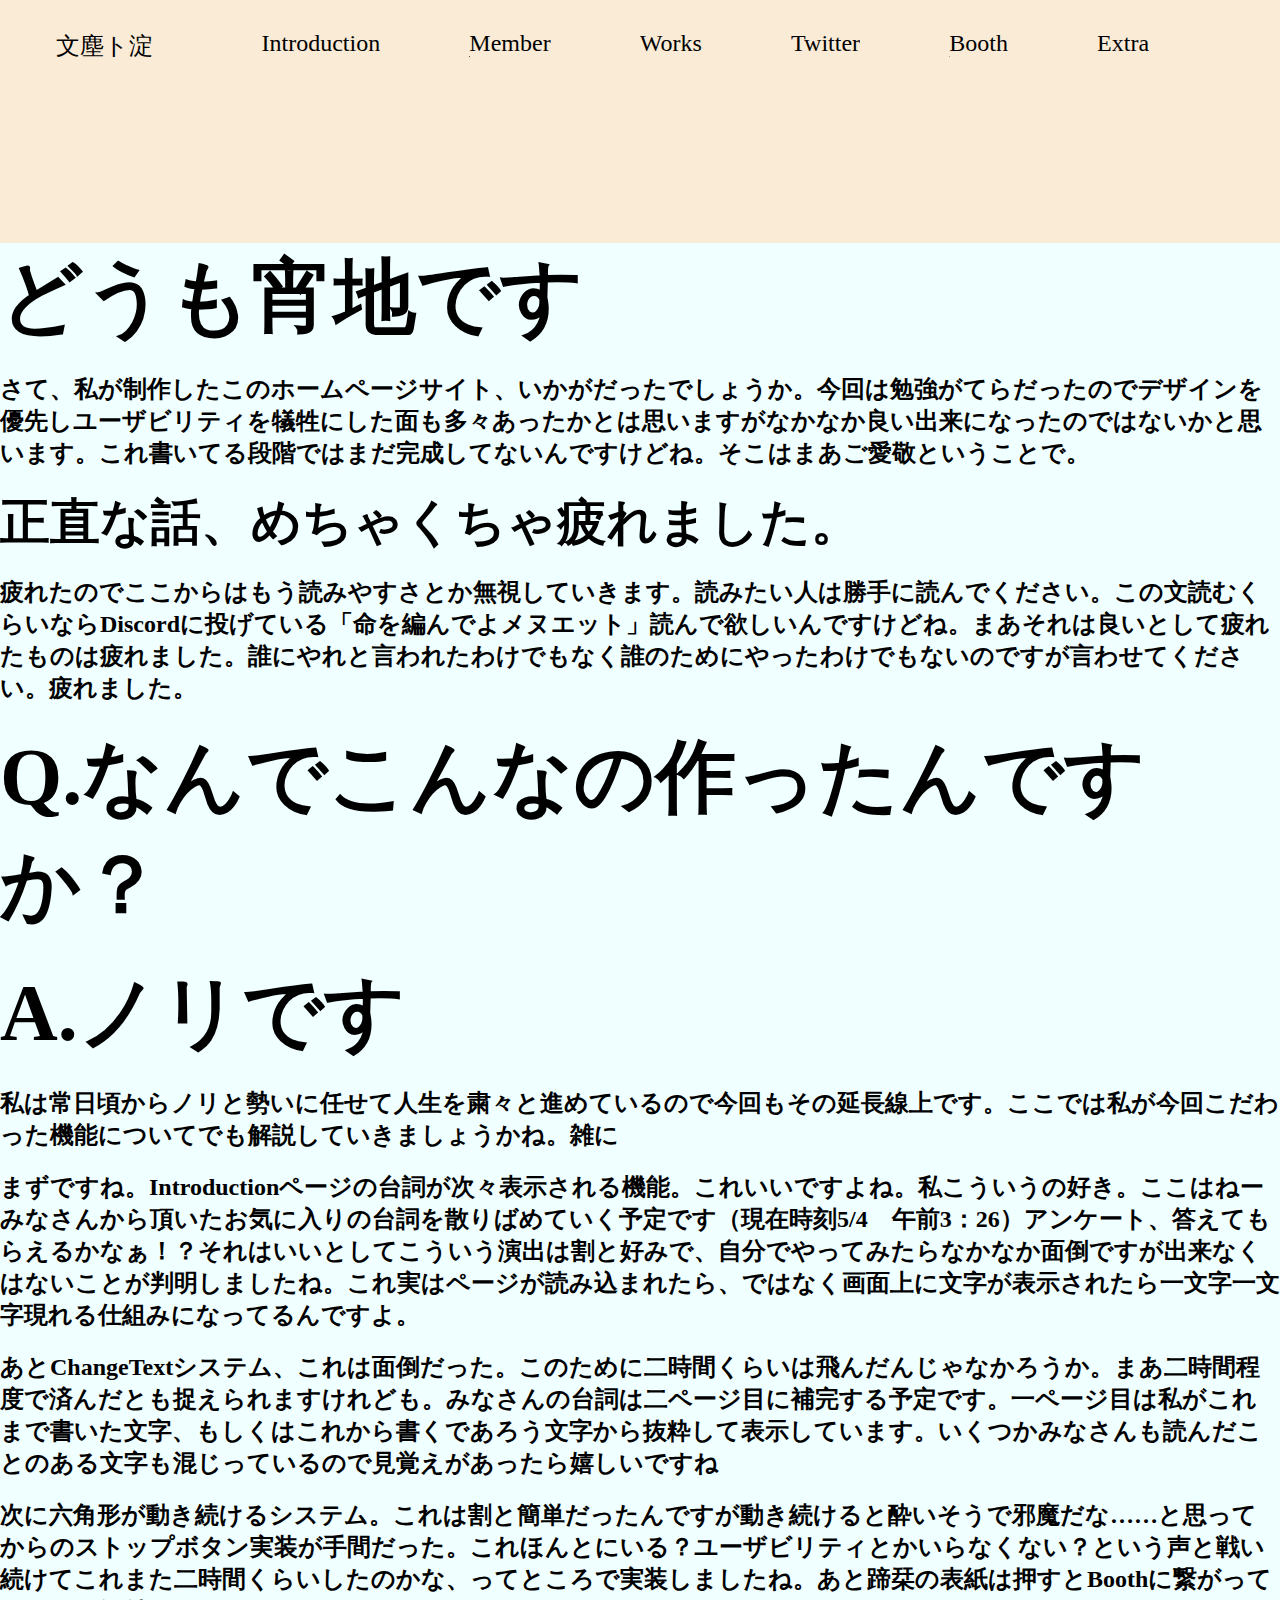
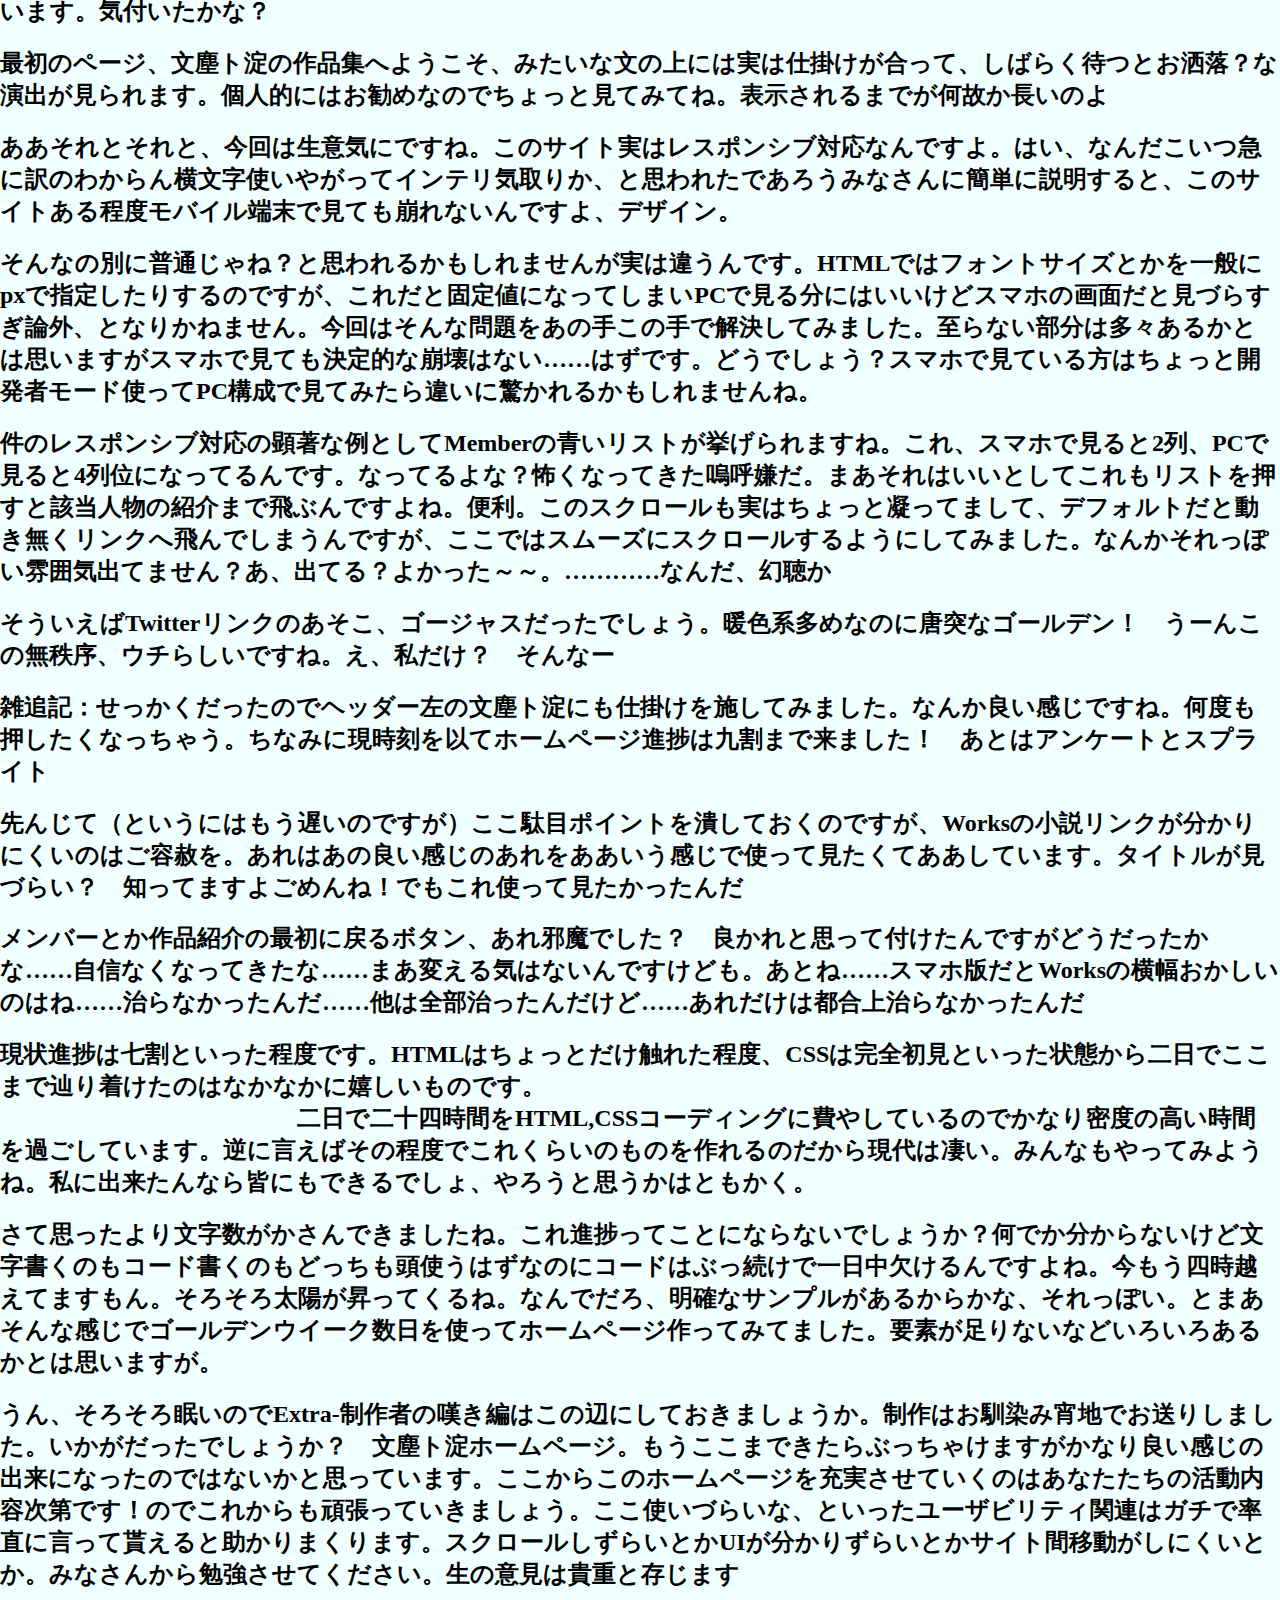
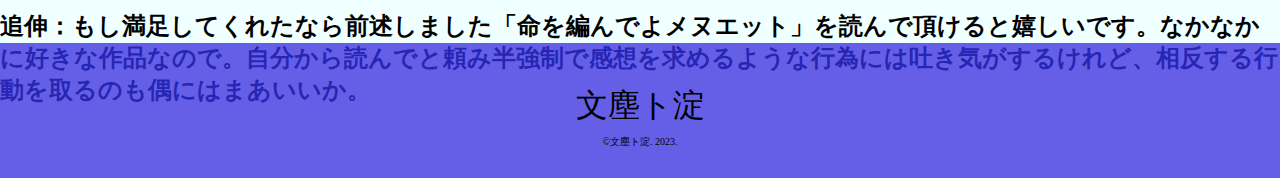
==== Extra.html @ 44d6a627 "test" ====
<!DOCTYPE html>
<html lang="en">

<head>
    <link rel="icon" href="dobu.png" type="image/png">
    <meta charset="UTF-8">
    <meta http-equiv="X-UA-Compatible" content="IE=edge">
    <meta name="viewport" content="width=device-width, initial-scale=1.0">
    <link rel="stylesheet" href="styles.css">

    <title>文塵ト淀</title>
    <header style="cursor: pointer;" id="header-text" onclick="bounceAnimation()">    
        <span>文</span>
        <span>塵</span>
        <span>ト</span>
        <span>淀</span>

        <div class="container">
            <ul>
                <li><a href="index.html">Introduction</a></li>
                <li><a href="member.html">Member</a></li>
                <li><a href="works.html">Works</a></li>
                <li><a href="Twitter.html">Twitter</a></li>
                <li><a target="_blank "href="https://yoichi-sousaku.booth.pm/">Booth</a></li>
                <li><a href="Extra.html">Extra</a></li>
            </ul>
        </div>
    </header>

</head>

<body style="height:3000px">
    
    
    <main style="height:3000px ;background-color: azure;">
<h2><span style="font-size: 82px;">どうも宵地です</span></h2>
<h2>さて、私が制作したこのホームページサイト、いかがだったでしょうか。今回は勉強がてらだったのでデザインを優先しユーザビリティを犠牲にした面も多々あったかとは思いますがなかなか良い出来になったのではないかと思います。これ書いてる段階ではまだ完成してないんですけどね。そこはまあご愛敬ということで。</h2>
<h2><span style="font-size: 50px;">正直な話、めちゃくちゃ疲れました。</span></h2>
<h2>疲れたのでここからはもう読みやすさとか無視していきます。読みたい人は勝手に読んでください。この文読むくらいならDiscordに投げている「命を編んでよメヌエット」読んで欲しいんですけどね。まあそれは良いとして疲れたものは疲れました。誰にやれと言われたわけでもなく誰のためにやったわけでもないのですが言わせてください。疲れました。</h2>
<h2><span style="font-size: 80px;">Q.なんでこんなの作ったんですか？</span></h2>
<h2><span style="font-size: 80px;">A.ノリです</span></h2>
<h2>私は常日頃からノリと勢いに任せて人生を粛々と進めているので今回もその延長線上です。ここでは私が今回こだわった機能についてでも解説していきましょうかね。雑に</h2>
<h2>まずですね。Introductionページの台詞が次々表示される機能。これいいですよね。私こういうの好き。ここはねーみなさんから頂いたお気に入りの台詞を散りばめていく予定です（現在時刻5/4　午前3：26）アンケート、答えてもらえるかなぁ！？それはいいとしてこういう演出は割と好みで、自分でやってみたらなかなか面倒ですが出来なくはないことが判明しましたね。これ実はページが読み込まれたら、ではなく画面上に文字が表示されたら一文字一文字現れる仕組みになってるんですよ。</h2>
<h2>あとChangeTextシステム、これは面倒だった。このために二時間くらいは飛んだんじゃなかろうか。まあ二時間程度で済んだとも捉えられますけれども。みなさんの台詞は二ページ目に補完する予定です。一ページ目は私がこれまで書いた文字、もしくはこれから書くであろう文字から抜粋して表示しています。いくつかみなさんも読んだことのある文字も混じっているので見覚えがあったら嬉しいですね</h2>
<h2>次に六角形が動き続けるシステム。これは割と簡単だったんですが動き続けると酔いそうで邪魔だな……と思ってからのストップボタン実装が手間だった。これほんとにいる？ユーザビリティとかいらなくない？という声と戦い続けてこれまた二時間くらいしたのかな、ってところで実装しましたね。あと蹄栞の表紙は押すとBoothに繋がっています。気付いたかな？</h2>
<h2>最初のページ、文塵ト淀の作品集へようこそ、みたいな文の上には実は仕掛けが合って、しばらく待つとお洒落？な演出が見られます。個人的にはお勧めなのでちょっと見てみてね。表示されるまでが何故か長いのよ</h2>
<h2>ああそれとそれと、今回は生意気にですね。このサイト実はレスポンシブ対応なんですよ。はい、なんだこいつ急に訳のわからん横文字使いやがってインテリ気取りか、と思われたであろうみなさんに簡単に説明すると、このサイトある程度モバイル端末で見ても崩れないんですよ、デザイン。</h2>
<h2>そんなの別に普通じゃね？と思われるかもしれませんが実は違うんです。HTMLではフォントサイズとかを一般にpxで指定したりするのですが、これだと固定値になってしまいPCで見る分にはいいけどスマホの画面だと見づらすぎ論外、となりかねません。今回はそんな問題をあの手この手で解決してみました。至らない部分は多々あるかとは思いますがスマホで見ても決定的な崩壊はない……はずです。どうでしょう？スマホで見ている方はちょっと開発者モード使ってPC構成で見てみたら違いに驚かれるかもしれませんね。</h2>
<h2>件のレスポンシブ対応の顕著な例としてMemberの青いリストが挙げられますね。これ、スマホで見ると2列、PCで見ると4列位になってるんです。なってるよな？怖くなってきた嗚呼嫌だ。まあそれはいいとしてこれもリストを押すと該当人物の紹介まで飛ぶんですよね。便利。このスクロールも実はちょっと凝ってまして、デフォルトだと動き無くリンクへ飛んでしまうんですが、ここではスムーズにスクロールするようにしてみました。なんかそれっぽい雰囲気出てません？あ、出てる？よかった～～。…………なんだ、幻聴か</h2>
<h2>そういえばTwitterリンクのあそこ、ゴージャスだったでしょう。暖色系多めなのに唐突なゴールデン！　うーんこの無秩序、ウチらしいですね。え、私だけ？　そんなー</h2>
<h2>雑追記：せっかくだったのでヘッダー左の文塵ト淀にも仕掛けを施してみました。なんか良い感じですね。何度も押したくなっちゃう。ちなみに現時刻を以てホームページ進捗は九割まで来ました！　あとはアンケートとスプライト</h2>
<h2>先んじて（というにはもう遅いのですが）ここ駄目ポイントを潰しておくのですが、Worksの小説リンクが分かりにくいのはご容赦を。あれはあの良い感じのあれをああいう感じで使って見たくてああしています。タイトルが見づらい？　知ってますよごめんね！でもこれ使って見たかったんだ</h2>
<h2>メンバーとか作品紹介の最初に戻るボタン、あれ邪魔でした？　良かれと思って付けたんですがどうだったかな……自信なくなってきたな……まあ変える気はないんですけども。あとね……スマホ版だとWorksの横幅おかしいのはね……治らなかったんだ……他は全部治ったんだけど……あれだけは都合上治らなかったんだ</h2>
<h2>現状進捗は七割といった程度です。HTMLはちょっとだけ触れた程度、CSSは完全初見といった状態から二日でここまで辿り着けたのはなかなかに嬉しいものです。<span style="color:transparent ;">おい、今進捗七割で終わった雰囲気出してたのかよコイツと思ったやついたよな？許さん。</span>二日で二十四時間をHTML,CSSコーディングに費やしているのでかなり密度の高い時間を過ごしています。逆に言えばその程度でこれくらいのものを作れるのだから現代は凄い。みんなもやってみようね。私に出来たんなら皆にもできるでしょ、やろうと思うかはともかく。</h2>
<h2>さて思ったより文字数がかさんできましたね。これ進捗ってことにならないでしょうか？何でか分からないけど文字書くのもコード書くのもどっちも頭使うはずなのにコードはぶっ続けで一日中欠けるんですよね。今もう四時越えてますもん。そろそろ太陽が昇ってくるね。なんでだろ、明確なサンプルがあるからかな、それっぽい。とまあそんな感じでゴールデンウイーク数日を使ってホームページ作ってみてました。要素が足りないなどいろいろあるかとは思いますが。</h2>
<h2>うん、そろそろ眠いのでExtra-制作者の嘆き編はこの辺にしておきましょうか。制作はお馴染み宵地でお送りしました。いかがだったでしょうか？　文塵ト淀ホームページ。もうここまできたらぶっちゃけますがかなり良い感じの出来になったのではないかと思っています。ここからこのホームページを充実させていくのはあなたたちの活動内容次第です！のでこれからも頑張っていきましょう。ここ使いづらいな、といったユーザビリティ関連はガチで率直に言って貰えると助かりまくります。スクロールしずらいとかUIが分かりずらいとかサイト間移動がしにくいとか。みなさんから勉強させてください。生の意見は貴重と存じます</h2>
<h2>追伸：もし満足してくれたなら前述しました「命を編んでよメヌエット」を読んで頂けると嬉しいです。なかなかに好きな作品なので。自分から読んでと頼み半強制で感想を求めるような行為には吐き気がするけれど、相反する行動を取るのも偶にはまあいいか。</h2>
</main>


    <script src="scripts.js"></script>
    
    <footer>
        <div class="footer-logo"><a href="#">文塵ト淀</a></div>
        <p style="font-size: 10px;top:3vw; position: relative;">©文塵ト淀. 2023.</p>
    </footer>

    
</body>

</html>
---- styles.css ----
footer{
  height: 15vh;
  background-color: rgba(52, 49, 238, 0.753);
  text-align: center;
align-items: center;
position: relative;

}

html{
  scroll-behavior: smooth;
}

.dress{
font-size: 2vw;
position: absolute;
top: 3vh;
left: 20%;
}

header {
  font-family: "さわらび明朝", "Noto Serif Japanese", serif;
  font-size: 1.5rem;
  padding: 30px;
  margin-left: 2vw;
  display: flex;
}

header ul {
  list-style-type: none;
  justify-content: center;
  align-items: center;
  margin: 0 5px;
  text-align: center;
}
.twitter{
  height:200px;
  position: relative;
  background-color: rgb(236, 225, 210);
}

header li {
  display: inline-block;
  padding: 0 2vw;
  margin-right: 2.5vw;
  /* 余白を調整 */
}

.container a {
  display: inline-block;
  position: relative;
  overflow: hidden;
  color: #000000;
  text-decoration: none;
}

.container a:after {
  position: absolute;
  bottom: 0;
  left: 0;
  width: 100%;
  height: 1px;
  background-color: #000000;
  transform: translate(-100%, 0);
  transition: transform cubic-bezier(0.215, 0.61, 0.355, 1) 0.4s;
  content: "";
}

.container a:hover:after {
  transform: translate(0, 0);
}

.container {
  display: flex;
  justify-content: center;
  align-items: center;
  text-align: center;
  flex: 1;
}

.header {
  margin-top: 190px;
  margin-left: 10%;
  font-size: 5vw;
  font-family: 'Times New Roman', Times, serif;
}

a {
  text-decoration: none;
  color: #000;
}

.intro {
  z-index: 2;
  position: relative;
  padding-top: 30px;
  padding-left: 5vw;

  font-family: 'Times New Roman', Times, serif;
  background-color: rgba(236, 214, 158, 0.7);
}

.intro h1 {
  font-size: 1.5rem;
  font-family: 'Times New Roman', Times, serif;
  opacity: 0;
  padding-left: 10vw;
}

.intro img {
  margin: 40px;
}

.gre {
  color: green;
}

.top h2 {
  margin-left: 50px;
  position: relative;
  font-size: calc(2vw + 20px);
  font-family: 'Times New Roman', Times, serif;
  z-index: 2;
}

.top {
  margin-top: 150px;
}

body {
  height: 5000px;
  background-color: antiquewhite;
  margin: 0;
  width: 100%;
  padding: 0;
  overflow-x: hidden;
  width: 100%;
  flex-direction: column;
  
}
.novel {
  position: relative;
  width: 100%;
  height: 900px;
  overflow: hidden;
  background-color: rgba(250, 187, 104, 0.404);
  padding: 0, 20px;
  z-index: 1;
}

.novel p {
  position: absolute;
  writing-mode: vertical-rl;
  font-size: 18px;
  font-family: "さわらび明朝", "Noto Serif Japanese", serif;
}

.novel p span {
  opacity: 0;
  /* 最初は透明にする */
  transition: opacity 0.3s linear;
}

.under {
  height: 50vw;
  min-height: 500px;
  background-color: bisque;
  position: relative;
  font-size: 50px;
  font-family: 'Times New Roman', Times, serif;
  z-index: 2;
  width: 100%;
  text-align: center;
}

.btn {
  display: inline-block;
  background: transparent;
  text-transform: uppercase;
  font-weight: 500;
  font-style: normal;
  font-size: 0.625rem;
  letter-spacing: 0.3em;
  color: rgba(223, 190, 106, 0.7);
  border-radius: 0;
  padding: 18px 80px 20px;
  transition: all 0.7s ease-out;
  background: linear-gradient(270deg, rgba(223, 190, 106, 0.8), rgba(146, 111, 52, 0.8), rgba(34, 34, 34, 0), rgba(34, 34, 34, 0));
  background-position: 1% 50%;
  background-size: 300% 300%;
  background-color: #000000fb;
  font-size: 15px;
  text-decoration: none;
  margin: 0.625rem;
  border: none;
  border: 1px solid rgba(223, 190, 106, 0.3);
  cursor: pointer;
  list-style-type: none;
  justify-content: center;
  align-items: center;
  margin: 0;
  text-align: center;
}

.btn:hover {
  color: #fff;
  border: 1px solid rgba(223, 190, 106, 0);
  color: white;
  background-position: 99% 50%;
}

img {
  transition: transform 0.2s ease-in-out;
}

img:hover {
  transform: scale(1.1);
}

.circle {
  position: absolute;
  width: 100px;
  height: 100px;
  border-radius: 50%;
  opacity: 0.5;
  z-index: -1;
}

.square {
  position: absolute;
  width: 100px;
  height: 100px;
  opacity: 0.5;
  z-index: 5;
  border: 5px solid #5a47c7;
  display: flex;
  justify-content: center;
  align-items: center;
  cursor: pointer;
}

.square>* {
  pointer-events: auto;
  /* 子要素のポインターイベントを有効にする */
}

@keyframes rotate {

  0%,
  71.43% {
    /* 5秒で1回転し、その後2秒間待機（5秒/7秒 = 71.43%） */
    transform: rotate(0deg);
  }

  100% {
    transform: rotate(360deg);
  }
}

@keyframes -rotate {

  0%,
  71.43% {
    /* 5秒で1回転し、その後2秒間待機（5秒/7秒 = 71.43%） */
    transform: rotate(0deg);
  }

  100% {
    transform: rotate(-360deg);
  }
}

@keyframes fade-in {
  0% {
    opacity: 0;
    transform: translateX(100px);
    /* 開始時はマイナス指定 */
  }

  100% {
    opacity: 1;
    transform: translateX(0);
    /* 終了時の位置をデフォルトに */
  }
}

.title {
  display: flex;
  overflow: hidden;
  color: black;
  font-family: 'Times New Roman', Times, serif;
}

.title span {
  display: block;
  
  border-bottom: 1px solid;
  transform: translate(0, 105%);
  transition: transform cubic-bezier(0.215, 0.61, 0.355, 1) 1s;
}

.title.-visible span {
  transform: translate(0, 0);
}

.title span:nth-child(2) {
  transition-delay: 0.06s;
}

.title span:nth-child(3) {
  transition-delay: 0.12s;
}

.title span:nth-child(4) {
  transition-delay: 0.18s;
}

.title span:nth-child(5) {
  transition-delay: 0.24s;
}

.title span:nth-child(6) {
  transition-delay: 0.30s;
}

.title span:nth-child(7) {
  transition-delay: 0.36s;
}

.title span:nth-child(8) {
  transition-delay: 0.42s;
}

.title span:nth-child(9) {
  transition-delay: 0.48s;
}

.title span:nth-child(10) {
  transition-delay: 0.54s;
}

.title span:nth-child(11) {
  transition-delay: 0.6s;
}

.title span:nth-child(12) {
  transition-delay: 0.66s;
}

.title span:nth-child(13) {
  transition-delay: 0.72s;
}

.title span:nth-child(14) {
  transition-delay: 0.78s;
}

.title span:nth-child(15) {
  transition-delay: 0.84s;
}

.title span:nth-child(16) {
  transition-delay: 0.90s;
}

.title span:nth-child(17) {
  transition-delay: 0.96s;
}

.title span:nth-child(18) {
  transition-delay: 1.02s;
}

.title span:nth-child(19) {
  transition-delay: 1.08s;
}

.title span:nth-child(20) {
  transition-delay: 1.14s;
}

main {
  flex-wrap: wrap;
  padding-top: 0px;
  margin-top: 150px;
  height: 8800px;
}



.list{
  display: flex;
  justify-content: center;
  flex-wrap: wrap;
  width: 100%;
  background-color: #e5f1f0;
  height: 600px;
  padding-top:200px;
  position: relative;
  
}

main p {
  font-size: 84px;
  font-family: Impact, 'Arial Narrow Bold', sans-serif;
  top: 0;
  position: absolute;
}

main ul {
  column-gap: 16px;
  column-count: 4;
  margin: 0 8px;
  list-style-type: none;
  margin-bottom :100px;
}

main ul li {
  font-weight: bold;
  font-family: Times, serif;
  height: 70px;
  break-inside: avoid;
  margin-bottom: 14px;
  line-height: 70px;
  padding: 1px;
  background-color: royalblue;
  color: #fff;
  font-size: 3.5vh;
  text-align: center;
  text-decoration: none;
  border-bottom: 5px;
  transition: transform 0.5s ease-in-out, background-color 0.5s ease-in-out, text-decoration 0.5s ease-in-out;
}



main ul li:hover {
  transform: scale(1.1);
  background-color: #644ad6;
  text-decoration: underline;
}

main ol {
  column-gap: 1px;
  column-count: 4;
  margin: 0 8px;
  list-style-type: none;
  margin-bottom :5px;
}

main ol li {
  display: inline-block;
  background: transparent;
  text-transform: uppercase;
  font-weight: bold;
  font-style: normal;
  margin: 12px;
  letter-spacing: 0.3em;
  color: rgba(223, 190, 106, 0.7);
  height: 70px;
  line-height: 70px;
  border-radius: 0;
  transition: all 0.7s ease-out;
  background: linear-gradient(270deg, rgba(223, 190, 106, 0.8), rgba(146, 111, 52, 0.8), rgba(34, 34, 34, 0), rgba(34, 34, 34, 0));
  background-position: 1% 50%;
  background-size: 300% 300%;
  background-color: #000000fb;
  font-size: 3.5vh;
  text-decoration: none;
  width: 250px;
  border: none;
  border: 1px solid rgba(223, 190, 106, 0.3);
  cursor: pointer;
  list-style-type: none;
  justify-content: center;
  align-items: center;
  text-align: center;
}



main ol li:hover {
  color: #fff;
  border: 1px solid rgba(223, 190, 106, 0);
  color: white;
  background-position: 99% 50%;
}

.member{
  display: flex;
  justify-content: center;
  flex-wrap: wrap;
  width: 100%;
  background-color: #aa97cf6b;
  height: 600px;
  position: relative;
  scroll-behavior: smooth;
  background-size: 800% 800%; 
  animation: colorShift 5s ease infinite;
 
}
.member h1{
  font-family: 'Times New Roman', Times, serif;
  position: absolute;
  top: 0;
  left: 50%;
  font-size: 60px;
  transform: translate(-50%, 0);

}

.icon{
  width:20vh; 
  height: auto;
  position: absolute;
  top: 20%;
  left:5%;
}
.works{
  width:20vh; 
  height: auto;
  position: absolute;
  top: 20%;
  left:80%;
}
/* 画面幅が小さいときのスタイル */
@media (max-width: 768px) {
  main ul {
    column-count: 2;
  }
  main ol {
    column-count: 2;
  }
  .list{
    height: 1000px;
    flex: left;
    width: 100%;
    background-color: #e5f1f0;
    padding-top:200px;
  }
  .intro h1{
    font-size: 15px;
    padding-left: 1px;
  }
  main ul li{
    width: 200px;
    padding: 8px;
  }
  main{
    margin-top: 100px;
  }
  main .icon{
    width:20vw; 
    height: auto;
    position: absolute;
    top: 5%;
    left:5%;
  }
  main .works{
    width:20vw; 
    height: auto;
    position: absolute;
    top: 60%;
    left:75%;
  }
  .member h2{
    font-size: 3vw;
  position: absolute;
  font-family: 'Times New Roman', Times, serif;
  padding-top: 30px;
  padding-right: 20px;
  }
  .member h1{
    font-family: 'Times New Roman', Times, serif;
    position: absolute;
    top: 0;
    left: 50%;
    font-size: 40px;
    transform: translate(-50%, 0);
  
  }
  .p-card{
    height: 50vh;
    width: 35vw;
    padding-top: 10px;
    background: #94d8bc;
    border-radius: 20px;
    margin: 5px;
    overflow: hidden;
    text-align: center;
  }
  .paragraph p{
    font-size: 10px;
    line-height: 20px;
    margin-bottom: 0px;
  }
  
  .dress{
    font-size: 4vw;
    position: absolute;
    top: 3vh;
    left: 20%;
    }

    .under {
      height: 100vw;
      min-height: 500px;
      background-color: bisque;
      position: relative;
      font-size: 50px;
      font-family: 'Times New Roman', Times, serif;
      z-index: 2;
      width: 100%;
      text-align: center;
    }
}

/* 画面幅が中くらいのときのスタイル */
@media (min-width: 769px) and (max-width: 1024px) {
  main ul {
    column-count: 3;
  }
  main ol {
    column-count: 3;
  }
  .list{
    height: 800px;
  }
  .member h2{
    font-size: 30px;
  position: absolute;

  font-family: 'Times New Roman', Times, serif;
  padding-top: 15px;
  }
  .member h1{
    font-family: 'Times New Roman', Times, serif;
    position: absolute;
    top: 0;
    left: 50%;
    font-size: 60px;
    transform: translate(-50%, 0);
  
  }
  .p-card{
    height: 50vh;
    width: 25vw;
    padding-top: 10px;
    background: #94d8bc;
    border-radius: 20px;
    margin: 20px;
    overflow: hidden;
    text-align: center;
  }
  .paragraph p{
    font-size: 16px;
    line-height: 20px;
    margin-bottom: 0px;
  }
}

/* 画面幅が大きいときのスタイル */
@media (min-width: 1025px) {
  main ul {
    column-count: 4;
  }
  main ol {
    column-count: 4;
  }
  .member h2{
    font-size: 30px;
  position: absolute;
  font-family: 'Times New Roman', Times, serif;
  padding-top: 15px;
  }
  .member h1{
    font-family: 'Times New Roman', Times, serif;
    position: absolute;
    top: 0;
    left: 50%;
    font-size: 60px;
    transform: translate(-50%, 0);
  
  }
  .p-card{
    height: 50vh;
    width: 25vw;
    padding-top: 10px;
    background: #94d8bc;
    border-radius: 20px;
    margin: 20px;
    overflow: hidden;
    text-align: center;
  }
  .paragraph p{
    font-size: 16px;
    line-height: 20px;
    margin-bottom: 0px;
  }
}

.mem-introduce{
  width: 55%;
  height: 80%;
  position: absolute;
  top: 20%;
  
}


.arrow-link {
  height: 10px;
  display: inline-block;
  text-decoration: none;
  color: #000;
  position: relative;
  padding-left: 0px;
  padding: 20px;
  border: #000 solid 2px; 
  top: 90%;
    transition: transform 0.5s;
}

.arrow-link::before {
  content: '';
  position: absolute;
 
  left: 0;
  width: 20px;
  height: 20px;
  border-top: 2px solid #000;
  border-right: 2px solid #000;
  transform: translateX(40%) rotate(-45deg);

}
.arrow-link:hover{
  transform:translateY(-10%);
}

@keyframes back-anime { 
  0%{background-position:0% 50%}
  50%{background-position:100% 50%}
  100%{background-position:0% 50%}
}

@keyframes colorShift {
  0% {
    filter: hue-rotate(0deg);
  }
  50% {
    filter: hue-rotate(5deg);
  }
  100% {
    filter: hue-rotate(0deg);
  }
}


.card_css {
  position: absolute;
  height: 300px;
  width: 600px;
  top: 60px;
  left: calc(50% - 300px);
  display: flex;
}

.card {
  display: flex;
  height: 280px;
  width: 200px;
  background-color: #5279c2;
  border-radius: 10px;
  box-shadow: -1rem 0 3rem #000;
/*   margin-left: -50px; */
  transition: 0.4s ease-out;
  position: relative;
  left: 0px;
}

.card:not(:first-child) {
    margin-left: -50px;
}

.card:hover {
  transform: translateY(-20px);
  transition: 0.4s ease-out;
}

.card:hover ~ .card {
  position: relative;
  left: 50px;
  transition: 0.4s ease-out;
}

.novel_title {
  color: white;
  font-weight: 300;
  position: absolute;
  left: 20%;
  top: 1px;

  
}

.bar {
  position: absolute;
  top: 100px;
  left: 20px;
  height: 5px;
  width: 150px;
}

.emptybar {
  background-color: #2e3033;
  width: 100%;
  height: 100%;
}

.filledbar {
  position: absolute;
  top: 0px;
  z-index: 3;
  width: 0px;
  height: 100%;
  background: rgb(0,154,217);
  background: linear-gradient(90deg, rgba(0,154,217,1) 0%, rgba(217,147,0,1) 65%, rgba(255,186,0,1) 100%);
  transition: 0.6s ease-out;
}

.card:hover .filledbar {
  width: 120px;
  transition: 0.4s ease-out;
}

.circle {
  position: absolute;
  top: 150px;
  left: calc(50% - 60px);
}

.stroke {
  stroke: white;
  stroke-dasharray: 360;
  stroke-dashoffset: 360;
  transition: 0.6s ease-out;
}

svg {
  fill: #c59b73;
  stroke-width: 2px;
}

.card:hover .stroke {
  stroke-dashoffset: 100;
  transition: 0.6s ease-out;
}

* {
  box-sizing: border-box;
}

.slider2 {
  width: 100%;
  text-align: center;
  overflow: hidden;
  margin: 30px 0;
}

.slides2 {
  display: flex;
  
  overflow-x: auto;
  scroll-snap-type: x mandatory;
  
  
  
  scroll-behavior: smooth;
  -webkit-overflow-scrolling: touch;
  
  /*
  scroll-snap-points-x: repeat(300px);
  scroll-snap-type: mandatory;
  */
}
.slides2::-webkit-scrollbar {
  width: 10px;
  height: 10px;
}
.slides2::-webkit-scrollbar-thumb {
  background: black;
  border-radius: 10px;
}
.slides2::-webkit-scrollbar-track {
  background: transparent;
}
.slides2 > div {
  scroll-snap-align: start;
  flex-shrink: 0;
  width: 100%;
  height: 300px;
  margin-right: 50px;
  border-radius: 10px;
  background: #eee;
  transform-origin: center center;
  transform: scale(1);
  transition: transform 0.5s;
  position: relative;
  
  display: flex;
  justify-content: center;
  align-items: center;
  font-size: 100px;
}
.slides2 > div:target {
   transform: scale(0.8); 
}
.author-info2 {
  background: rgba(0, 0, 0, 0.75);
  color: white;
  padding: 0.75rem;
  text-align: center;
  position: absolute;
  bottom: 0;
  left: 0;
  width: 100%;
  margin: 0;
}
.author-info2 a {
  color: white;
}
img2 {
  object-fit: cover;
  position: absolute;
  top: 0;
  left: 0;
  width: 100%;
  height: 100%;
}

.slider2 > a {
  display:none;
  width: 1.5rem;
  height: 1.5rem;
  background: white;
  text-decoration: none;
  align-items: center;
  justify-content: center;
  border-radius: 50%;
  margin: 0 0 0.5rem 0;
  position: relative;
}
.slider2 > a:active {
  top: 1px;
}
.slider2 > a:focus {
  background: #000;
}

.under h2{
  font-size:  8vw;
  margin: 30px auto;
  padding: 30%;
  padding-top: 5%;
  display: contents;
}
.txt-hide{
  display: none;
}

button.more {
  width: 100px;
  margin: 20px auto;
  display: block;
  background-color: #666;
  color: #fff;
  padding:10px 15px;
  border: none;
  outline: 0;
  transition: .5s;
  -erbkit-transition: .5s;
  cursor: pointer;
  transition: all 0.3s ease-in-out;
}

button.more:hover {
  background-color: #444;
  scale: 1.1;
  border-radius: 20px;
}

button.more::after {
  content: "もっと見る";
  transition: .2s;
  -erbkit-transition: .2s;
}

button.more.on-click::after{
  content: "閉じる";
}

.box{
  display: flex;
  justify-content:center ;
  min-height: 400px;
  align-items: center; 
  display: flex;
  margin-top: 5%;
}


.p-card h5{
  font-size: 2.5vh;
  font-weight: 600;
  color: #000;
  margin-top: 5%;
  text-transform: uppercase;
  margin-bottom: 30px;
}

.footer-container {
  flex: 1;
}

.footer-logo{
  font-size:32px;
margin: 0px;
position: relative;
top: 30%;

font-family: "さわらび明朝", "Noto Serif Japanese", serif;
}

/* footer-listのfloatを指定してください */
.footer-list{
  float:right;
  margin-right: 20px;
}

/* footer-listの中のli要素のpadding-bottomを指定してください */
.footer-list li{
  padding-bottom:10px;
}

@keyframes bounce {
  0%,
  20%,
  50%,
  80%,
  100% {
    transform: translateY(0);
  }
  40% {
    transform: translateY(-30px);
  }
  60% {
    transform: translateY(-15px);
  }
}

pre {
  z-index: 1000;
  padding: 0;
  margin: 0;
}

.load {
  position: fixed;
  top: 0;
  left: 0;
  z-index: 1000;
  margin: 0 auto;
  min-height: 100%;
  width: 100%;
  background: rgb(255, 255, 255);
}

.term-wrapper {
  max-height: 100vh;
  overflow-y: auto;
}

.term {
  z-index: 1000;
  font-family: monospace;
  color: #000000;
  opacity: 0.8;
  font-size: 2em;
  overflow-x: hidden;
  padding-top: 10px;
  padding-left: 20px;
}

.term:after {
  content: "_";
  opacity: 1;
  animation: cursor 1s infinite;
}


@keyframes cursor {
  0% {
    opacity: 0;
  }
  40% {
    opacity: 0;
  }
  50% {
    opacity: 1;
  }
  90% {
    opacity: 1;
  }
  100% {
    opacity: 0;
  }
}
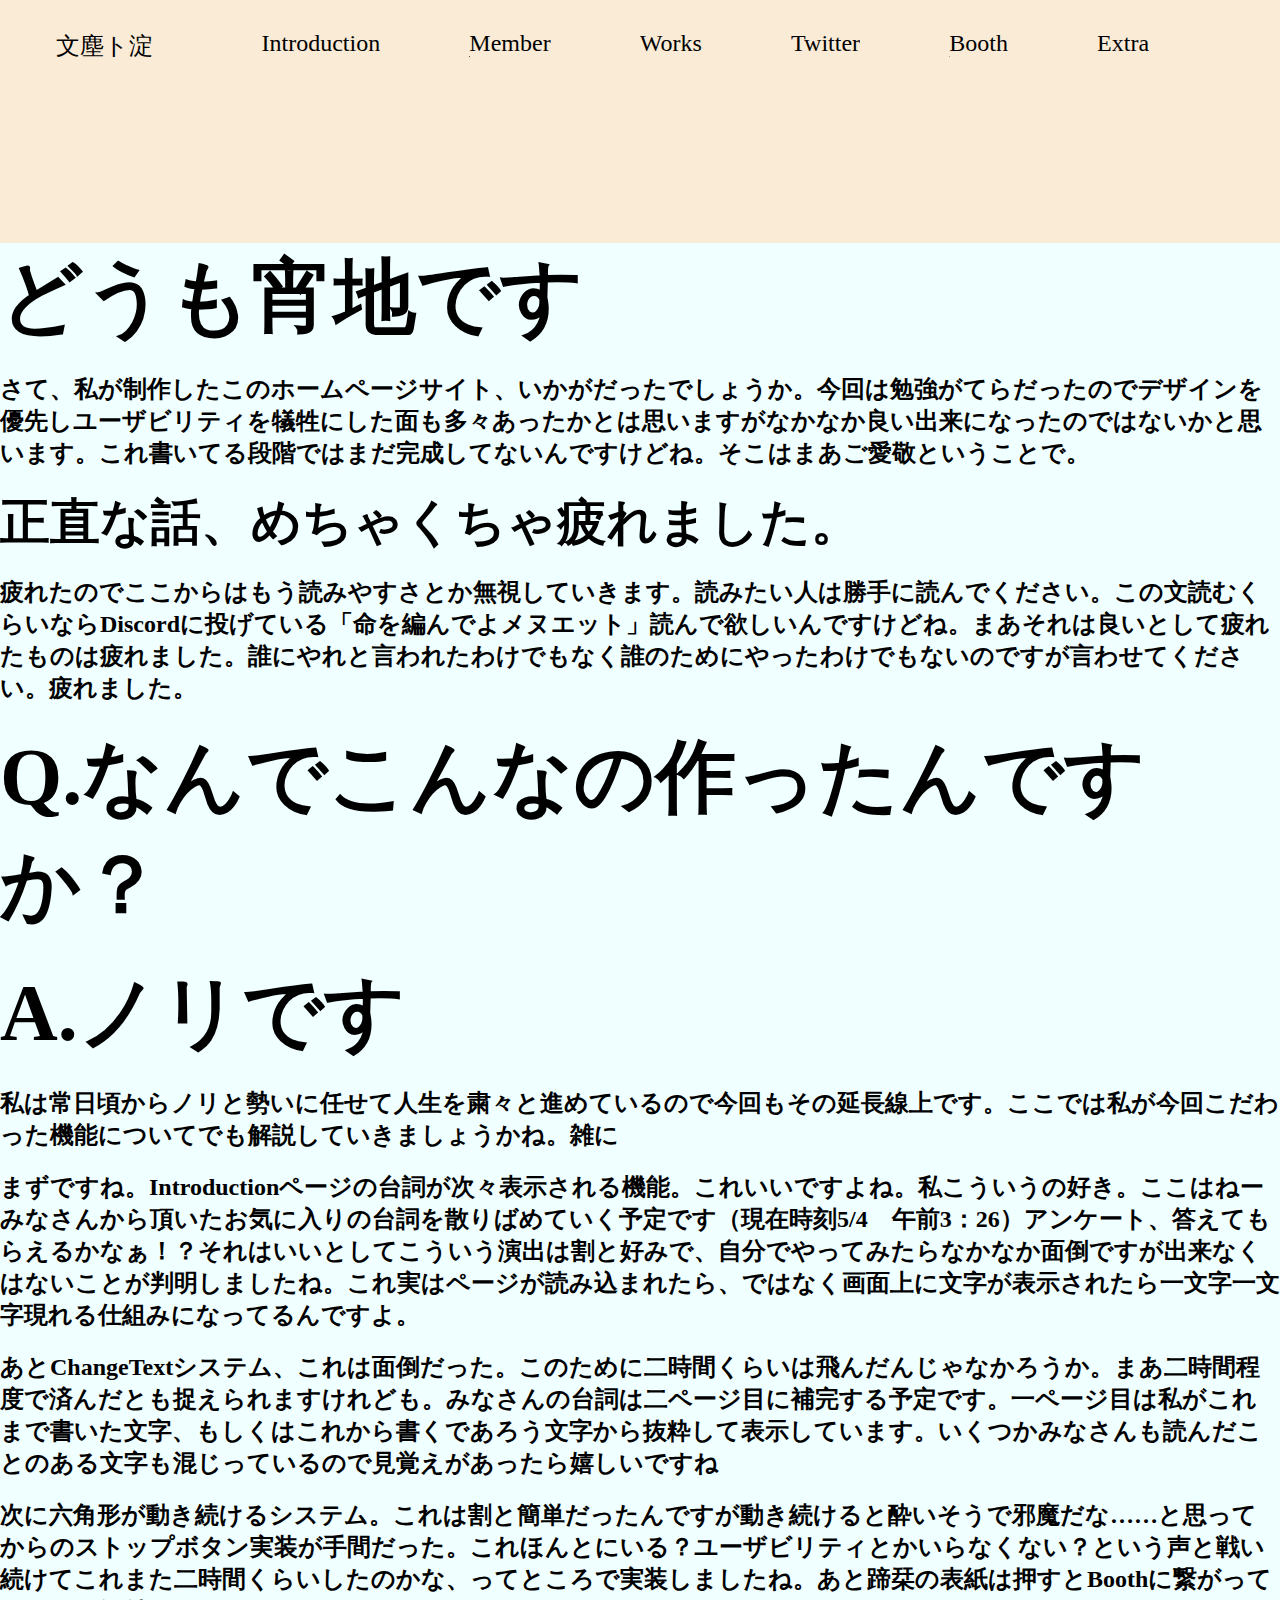
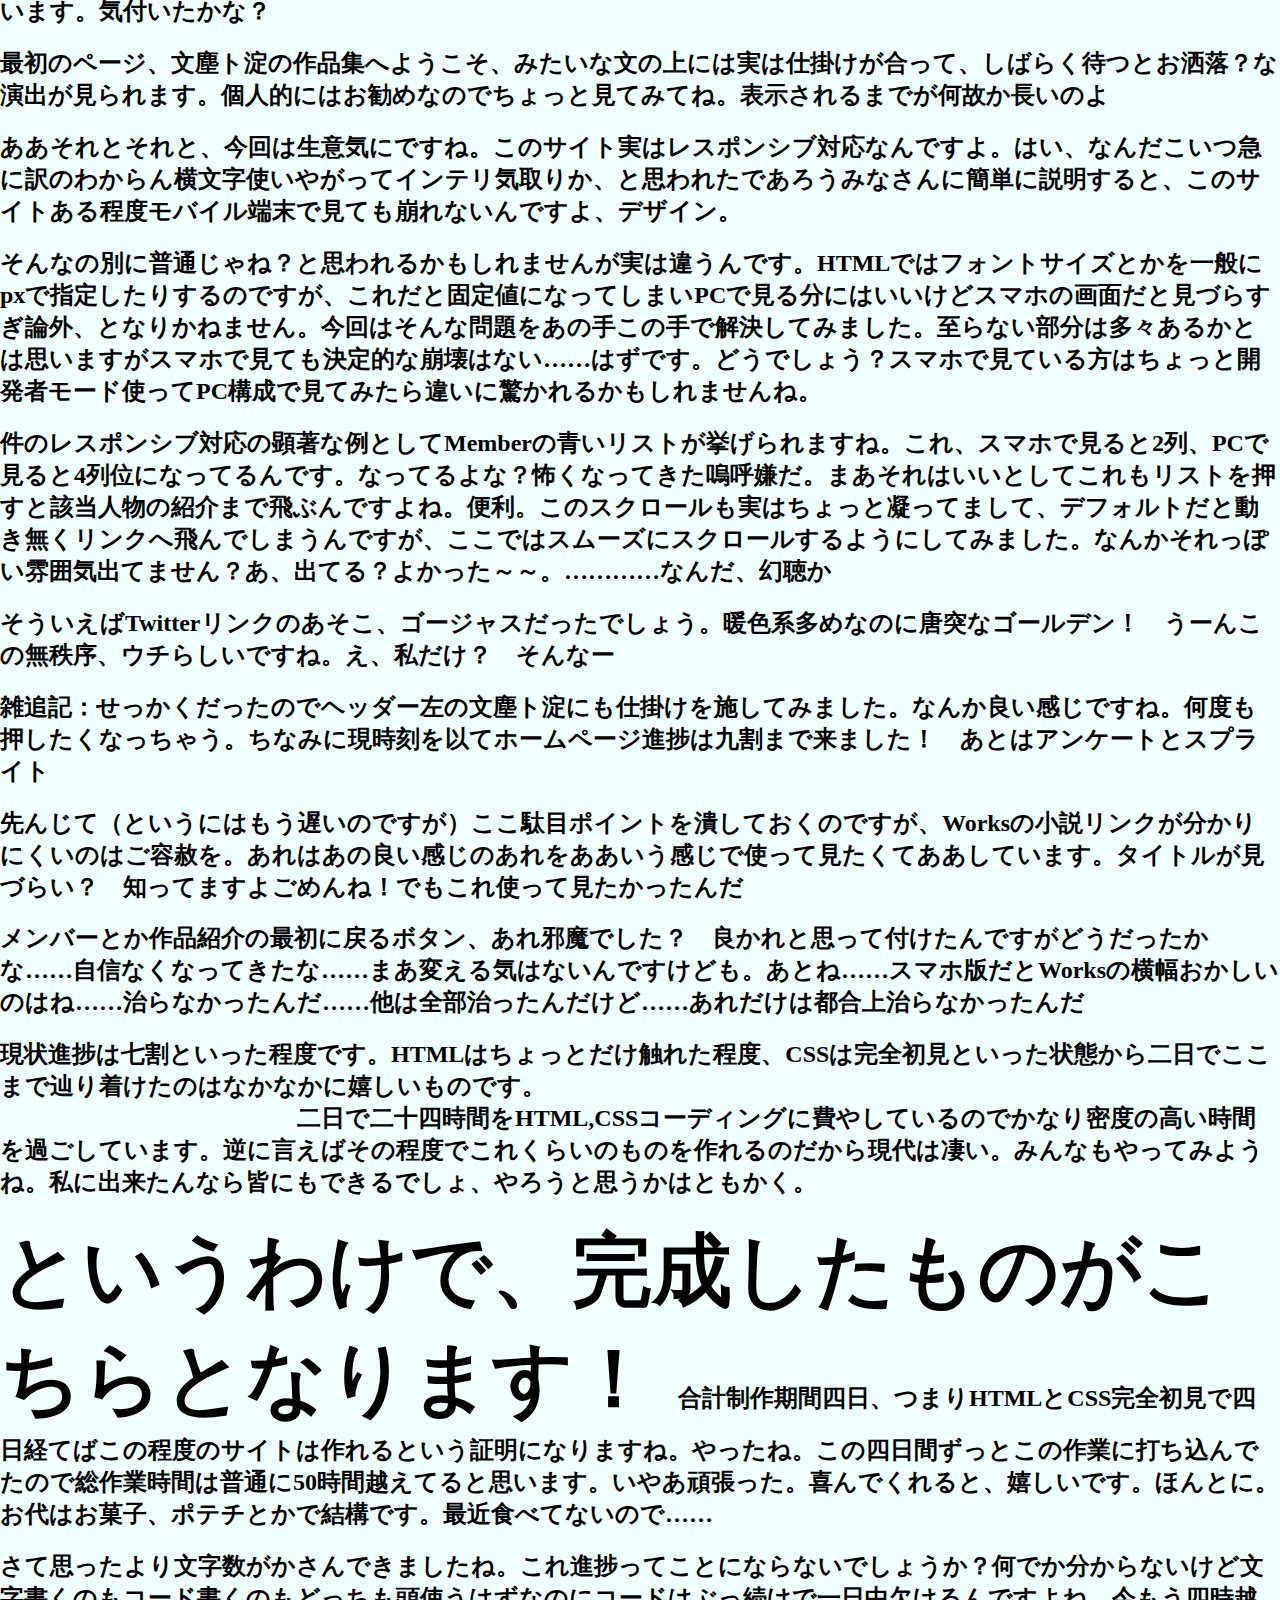
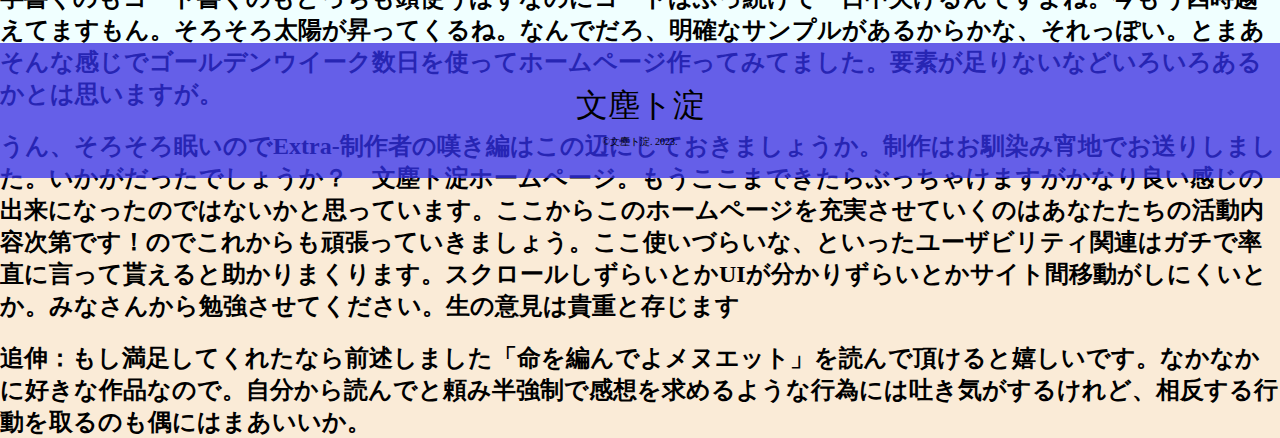
==== commit 715e1db7: "second" ====
--- a/Extra.html
+++ b/Extra.html
@@ -52,6 +52,7 @@
 <h2>先んじて（というにはもう遅いのですが）ここ駄目ポイントを潰しておくのですが、Worksの小説リンクが分かりにくいのはご容赦を。あれはあの良い感じのあれをああいう感じで使って見たくてああしています。タイトルが見づらい？　知ってますよごめんね！でもこれ使って見たかったんだ</h2>
 <h2>メンバーとか作品紹介の最初に戻るボタン、あれ邪魔でした？　良かれと思って付けたんですがどうだったかな……自信なくなってきたな……まあ変える気はないんですけども。あとね……スマホ版だとWorksの横幅おかしいのはね……治らなかったんだ……他は全部治ったんだけど……あれだけは都合上治らなかったんだ</h2>
 <h2>現状進捗は七割といった程度です。HTMLはちょっとだけ触れた程度、CSSは完全初見といった状態から二日でここまで辿り着けたのはなかなかに嬉しいものです。<span style="color:transparent ;">おい、今進捗七割で終わった雰囲気出してたのかよコイツと思ったやついたよな？許さん。</span>二日で二十四時間をHTML,CSSコーディングに費やしているのでかなり密度の高い時間を過ごしています。逆に言えばその程度でこれくらいのものを作れるのだから現代は凄い。みんなもやってみようね。私に出来たんなら皆にもできるでしょ、やろうと思うかはともかく。</h2>
+<h2><span style="font-size: 80px;">というわけで、完成したものがこちらとなります！</span>　合計制作期間四日、つまりHTMLとCSS完全初見で四日経てばこの程度のサイトは作れるという証明になりますね。やったね。この四日間ずっとこの作業に打ち込んでたので総作業時間は普通に50時間越えてると思います。いやあ頑張った。喜んでくれると、嬉しいです。ほんとに。お代はお菓子、ポテチとかで結構です。最近食べてないので……</span></h2>
 <h2>さて思ったより文字数がかさんできましたね。これ進捗ってことにならないでしょうか？何でか分からないけど文字書くのもコード書くのもどっちも頭使うはずなのにコードはぶっ続けで一日中欠けるんですよね。今もう四時越えてますもん。そろそろ太陽が昇ってくるね。なんでだろ、明確なサンプルがあるからかな、それっぽい。とまあそんな感じでゴールデンウイーク数日を使ってホームページ作ってみてました。要素が足りないなどいろいろあるかとは思いますが。</h2>
 <h2>うん、そろそろ眠いのでExtra-制作者の嘆き編はこの辺にしておきましょうか。制作はお馴染み宵地でお送りしました。いかがだったでしょうか？　文塵ト淀ホームページ。もうここまできたらぶっちゃけますがかなり良い感じの出来になったのではないかと思っています。ここからこのホームページを充実させていくのはあなたたちの活動内容次第です！のでこれからも頑張っていきましょう。ここ使いづらいな、といったユーザビリティ関連はガチで率直に言って貰えると助かりまくります。スクロールしずらいとかUIが分かりずらいとかサイト間移動がしにくいとか。みなさんから勉強させてください。生の意見は貴重と存じます</h2>
 <h2>追伸：もし満足してくれたなら前述しました「命を編んでよメヌエット」を読んで頂けると嬉しいです。なかなかに好きな作品なので。自分から読んでと頼み半強制で感想を求めるような行為には吐き気がするけれど、相反する行動を取るのも偶にはまあいいか。</h2>
--- a/styles.css
+++ b/styles.css
@@ -223,8 +223,9 @@
   height: 100px;
   border-radius: 50%;
   opacity: 0.5;
-  z-index: -1;
-}
+  z-index: 0;
+}
+
 
 .square {
   position: absolute;
@@ -523,181 +524,6 @@
   top: 20%;
   left:80%;
 }
-/* 画面幅が小さいときのスタイル */
-@media (max-width: 768px) {
-  main ul {
-    column-count: 2;
-  }
-  main ol {
-    column-count: 2;
-  }
-  .list{
-    height: 1000px;
-    flex: left;
-    width: 100%;
-    background-color: #e5f1f0;
-    padding-top:200px;
-  }
-  .intro h1{
-    font-size: 15px;
-    padding-left: 1px;
-  }
-  main ul li{
-    width: 200px;
-    padding: 8px;
-  }
-  main{
-    margin-top: 100px;
-  }
-  main .icon{
-    width:20vw; 
-    height: auto;
-    position: absolute;
-    top: 5%;
-    left:5%;
-  }
-  main .works{
-    width:20vw; 
-    height: auto;
-    position: absolute;
-    top: 60%;
-    left:75%;
-  }
-  .member h2{
-    font-size: 3vw;
-  position: absolute;
-  font-family: 'Times New Roman', Times, serif;
-  padding-top: 30px;
-  padding-right: 20px;
-  }
-  .member h1{
-    font-family: 'Times New Roman', Times, serif;
-    position: absolute;
-    top: 0;
-    left: 50%;
-    font-size: 40px;
-    transform: translate(-50%, 0);
-  
-  }
-  .p-card{
-    height: 50vh;
-    width: 35vw;
-    padding-top: 10px;
-    background: #94d8bc;
-    border-radius: 20px;
-    margin: 5px;
-    overflow: hidden;
-    text-align: center;
-  }
-  .paragraph p{
-    font-size: 10px;
-    line-height: 20px;
-    margin-bottom: 0px;
-  }
-  
-  .dress{
-    font-size: 4vw;
-    position: absolute;
-    top: 3vh;
-    left: 20%;
-    }
-
-    .under {
-      height: 100vw;
-      min-height: 500px;
-      background-color: bisque;
-      position: relative;
-      font-size: 50px;
-      font-family: 'Times New Roman', Times, serif;
-      z-index: 2;
-      width: 100%;
-      text-align: center;
-    }
-}
-
-/* 画面幅が中くらいのときのスタイル */
-@media (min-width: 769px) and (max-width: 1024px) {
-  main ul {
-    column-count: 3;
-  }
-  main ol {
-    column-count: 3;
-  }
-  .list{
-    height: 800px;
-  }
-  .member h2{
-    font-size: 30px;
-  position: absolute;
-
-  font-family: 'Times New Roman', Times, serif;
-  padding-top: 15px;
-  }
-  .member h1{
-    font-family: 'Times New Roman', Times, serif;
-    position: absolute;
-    top: 0;
-    left: 50%;
-    font-size: 60px;
-    transform: translate(-50%, 0);
-  
-  }
-  .p-card{
-    height: 50vh;
-    width: 25vw;
-    padding-top: 10px;
-    background: #94d8bc;
-    border-radius: 20px;
-    margin: 20px;
-    overflow: hidden;
-    text-align: center;
-  }
-  .paragraph p{
-    font-size: 16px;
-    line-height: 20px;
-    margin-bottom: 0px;
-  }
-}
-
-/* 画面幅が大きいときのスタイル */
-@media (min-width: 1025px) {
-  main ul {
-    column-count: 4;
-  }
-  main ol {
-    column-count: 4;
-  }
-  .member h2{
-    font-size: 30px;
-  position: absolute;
-  font-family: 'Times New Roman', Times, serif;
-  padding-top: 15px;
-  }
-  .member h1{
-    font-family: 'Times New Roman', Times, serif;
-    position: absolute;
-    top: 0;
-    left: 50%;
-    font-size: 60px;
-    transform: translate(-50%, 0);
-  
-  }
-  .p-card{
-    height: 50vh;
-    width: 25vw;
-    padding-top: 10px;
-    background: #94d8bc;
-    border-radius: 20px;
-    margin: 20px;
-    overflow: hidden;
-    text-align: center;
-  }
-  .paragraph p{
-    font-size: 16px;
-    line-height: 20px;
-    margin-bottom: 0px;
-  }
-}
 
 .mem-introduce{
   width: 55%;
@@ -706,6 +532,10 @@
   top: 20%;
   
 }
+
+
+
+
 
 
 .arrow-link {
@@ -756,57 +586,70 @@
 }
 
 
+
+
+.card:not(:first-child) {
+    margin-left: -50px;
+}
+
+.card:hover {
+  transform: translateY(-20px);
+  transition: 0.4s ease-out;
+}
+
+.card:hover ~ .card {
+  position: relative;
+  left: 50px;
+  transition: 0.4s ease-out;
+}
+
+.novel_title {
+  color: white;
+  font-weight: 300;
+  position: absolute;
+  left: 20%;
+  top: 1px;
+
+  
+}
+
 .card_css {
   position: absolute;
   height: 300px;
   width: 600px;
-  top: 60px;
+  top: 150px;
   left: calc(50% - 300px);
   display: flex;
 }
 
+.card-link {
+  text-decoration: none;
+  color: inherit;
+  position: relative;
+  left: 0px;
+}
+
 .card {
   display: flex;
+  flex-direction: column;
+  align-items: center;
   height: 280px;
   width: 200px;
   background-color: #5279c2;
   border-radius: 10px;
   box-shadow: -1rem 0 3rem #000;
-/*   margin-left: -50px; */
   transition: 0.4s ease-out;
-  position: relative;
-  left: 0px;
-}
-
-.card:not(:first-child) {
-    margin-left: -50px;
-}
-
-.card:hover {
-  transform: translateY(-20px);
-  transition: 0.4s ease-out;
-}
-
-.card:hover ~ .card {
-  position: relative;
-  left: 50px;
-  transition: 0.4s ease-out;
-}
-
-.novel_title {
-  color: white;
-  font-weight: 300;
-  position: absolute;
-  left: 20%;
-  top: 1px;
-
-  
-}
+  transform: scale(1);
+  margin-left: -40px;
+  padding: 20px;
+  box-sizing: border-box;
+}
+
+
 
 .bar {
-  position: absolute;
-  top: 100px;
-  left: 20px;
+  position: relative;
+  top: 40%;
   height: 5px;
   width: 150px;
 }
@@ -834,10 +677,17 @@
 }
 
 .circle {
-  position: absolute;
-  top: 150px;
-  left: calc(50% - 60px);
-}
+  position: relative;
+  top: 50%;
+    position: absolute;
+    width: 100px;
+    height: 100px;
+    border-radius: 50%;
+    opacity: 0.5;
+    z-index: -1;
+}
+
+
 
 .stroke {
   stroke: white;
@@ -849,12 +699,23 @@
 svg {
   fill: #c59b73;
   stroke-width: 2px;
+  width: 120px;
+  height: 120px;
 }
 
 .card:hover .stroke {
   stroke-dashoffset: 100;
   transition: 0.6s ease-out;
-}
+
+}
+
+.card-text {
+  position: relative;
+  top: 40px;
+  font-size: 16px;
+  color: #fff;
+}
+
 
 * {
   box-sizing: border-box;
@@ -1114,4 +975,334 @@
   100% {
     opacity: 0;
   }
-}+}
+
+
+/* 画面幅が小さいときのスタイル */
+@media (max-width: 768px) {
+  main ul {
+    column-count: 2;
+    padding: 0px;
+  }
+  main ol {
+    column-count: 2;
+    padding-left: 0px;
+    
+  }
+  .list{
+    height: 1000px;
+    flex: left;
+    width: 100%;
+    background-color: #e5f1f0;
+    padding-top:200px;
+  }
+  .intro h1{
+    font-size: 15px;
+    padding-left: 1px;
+  }
+  main ul li{
+    padding: 8px;
+  }
+  main{
+    margin-top: 100px;
+  }
+  main .icon{
+    width:20vw; 
+    height: auto;
+    position: absolute;
+    top: 5%;
+    left:5%;
+  }
+  main .works{
+    width:20vw; 
+    height: auto;
+    position: absolute;
+    top: 60%;
+    left:75%;
+  }
+  .member h2{
+    font-size: 15px;
+  position: absolute;
+  font-family: 'Times New Roman', Times, serif;
+  padding-top: 30px;
+  padding-right: 20px;
+  }
+  .member h1{
+    font-family: 'Times New Roman', Times, serif;
+    position: absolute;
+    top: 0;
+    left: 50%;
+    font-size: 40px;
+    transform: translate(-50%, 0);
+  
+  }
+
+  main ul li {
+    font-weight: bold;
+    font-family: Times, serif;
+    height: 70px;
+    width: auto;
+    break-inside: avoid;
+    margin-bottom: 14px;
+    line-height: 70px;
+    padding: 1px;
+    background-color: royalblue;
+    color: #fff;
+    font-size: 2.5vh;
+    text-align: center;
+    text-decoration: none;
+    border-bottom: 5px;
+    transition: transform 0.5s ease-in-out, background-color 0.5s ease-in-out, text-decoration 0.5s ease-in-out;
+  
+  }
+
+  .p-card{
+    height: 50vh;
+    width: 35vw;
+    padding-top: 10px;
+    background: #94d8bc;
+    border-radius: 20px;
+    margin: 5px;
+    overflow: hidden;
+    text-align: center;
+  }
+  .paragraph p{
+    font-size: 10px;
+    line-height: 20px;
+    margin-bottom: 0px;
+  }
+  
+  .dress{
+    font-size: 4vw;
+    position: absolute;
+    top: 3vh;
+    left: 20%;
+    }
+
+    .under {
+      height: 100vw;
+      min-height: 500px;
+      background-color: bisque;
+      position: relative;
+      font-size: 50px;
+      font-family: 'Times New Roman', Times, serif;
+      z-index: 2;
+      width: 100%;
+      text-align: center;
+    }
+    .mem-introduce{
+      width: 55%;
+      height: 80%;
+      position: absolute;
+      top: 15%;
+      
+    }
+
+    .card {
+      display: flex;
+      height: 200px;
+      width: 130px;
+      background-color: #5279c2;
+      border-radius: 10px;
+      box-shadow: -1rem 0 3rem #000;
+      transition: 0.4s ease-out;
+      position: relative;
+      left: 0px;
+      font-size: 12px;
+    }
+    .card_css {
+      position: absolute;
+      height: 300px;
+      width: 370px;
+      top: 60px;
+      left: 15px;
+      display: flex;
+      justify-content: center; /* 追加 */
+      align-items: center; /* 追加 */
+    }
+    .bar {
+      position: absolute;
+      top: 100px;
+      left: 20px;
+      height: 5px;
+      width: 100px;
+    }
+    
+    .circle {
+      position: relative;
+      top: 50%;
+      position: absolute;
+      width: 100px;
+      height: 100px;
+      border-radius: 50%;
+      opacity: 0.5;
+      z-index: -1;
+    }
+    .card-link {
+      text-decoration: none;
+      color: inherit;
+      position: static;
+      left: auto;
+      display: flex;
+      justify-content: center;
+      align-items: center;
+      height: 130px;
+      width: 130px; /* 幅を130pxに変更 */
+    }
+main ol li {
+  overflow: hidden;
+  display: inline-block;
+  background: transparent;
+  text-transform: uppercase;
+  font-weight: bold;
+  font-style: normal;
+  margin: 12px;
+  letter-spacing: 0.1em;
+  color: rgba(223, 190, 106, 0.7);
+  height: 70px;
+  line-height: 70px;
+  border-radius: 0;
+  transition: all 0.7s ease-out;
+  background: linear-gradient(270deg, rgba(223, 190, 106, 0.8), rgba(146, 111, 52, 0.8), rgba(34, 34, 34, 0), rgba(34, 34, 34, 0));
+  background-position: 1% 50%;
+  background-size: 300% 300%;
+  background-color: #000000fb;
+  font-size: 20px;
+  text-decoration: none;
+  width: 170px;
+  border: none;
+  border: 1px solid rgba(223, 190, 106, 0.3);
+  cursor: pointer;
+  list-style-type: none;
+  justify-content: center;
+  align-items: center;
+  text-align: center;
+}
+
+svg {
+  fill: #c59b73;
+  stroke-width: 2px;
+  width: 100px;
+  height: 100px;
+}
+.square {
+  position: absolute;
+  width: 60px;
+  height: 60px;
+  opacity: 0.5;
+  z-index: 5;
+  border: 5px solid #5a47c7;
+  display: flex;
+  justify-content: center;
+  align-items: center;
+  cursor: pointer;
+}
+.top h2 {
+  margin-left: 20px;
+  position: relative;
+  font-size: 25px;
+  font-family: 'Times New Roman', Times, serif;
+  z-index: 2;
+}
+
+.top {
+  margin-top: 150px;
+  width: 180px;
+}
+
+.button-container{
+  width:270px ;
+margin: 0px;
+}
+.btn{
+  padding: 20px;
+
+}
+
+}
+
+
+/* 画面幅が中くらいのときのスタイル */
+@media (min-width: 769px) and (max-width: 1024px) {
+  main ul {
+    column-count: 3;
+  }
+  main ol {
+    column-count: 3;
+    
+  }
+  .list{
+    height: 800px;
+  }
+  .member h2{
+    font-size: 30px;
+  position: absolute;
+
+  font-family: 'Times New Roman', Times, serif;
+  padding-top: 15px;
+  }
+  .member h1{
+    font-family: 'Times New Roman', Times, serif;
+    position: absolute;
+    top: 0;
+    left: 50%;
+    font-size: 60px;
+    transform: translate(-50%, 0);
+  
+  }
+  .p-card{
+    height: 50vh;
+    width: 25vw;
+    padding-top: 10px;
+    background: #94d8bc;
+    border-radius: 20px;
+    margin: 20px;
+    overflow: hidden;
+    text-align: center;
+  }
+  .paragraph p{
+    font-size: 16px;
+    line-height: 20px;
+    margin-bottom: 0px;
+  }
+}
+
+/* 画面幅が大きいときのスタイル */
+@media (min-width: 1025px) {
+  main ul {
+    column-count: 4;
+  }
+  main ol {
+    column-count: 4;
+  }
+  .member h2{
+    font-size: 30px;
+  position: absolute;
+  font-family: 'Times New Roman', Times, serif;
+  padding-top: 15px;
+  }
+  .member h1{
+    font-family: 'Times New Roman', Times, serif;
+    position: absolute;
+    top: 0;
+    left: 50%;
+    font-size: 60px;
+    transform: translate(-50%, 0);
+  
+  }
+  .p-card{
+    height: 50vh;
+    width: 25vw;
+    padding-top: 10px;
+    background: #94d8bc;
+    border-radius: 20px;
+    margin: 20px;
+    overflow: hidden;
+    text-align: center;
+  }
+  .paragraph p{
+    font-size: 16px;
+    line-height: 20px;
+    margin-bottom: 0px;
+  }
+}
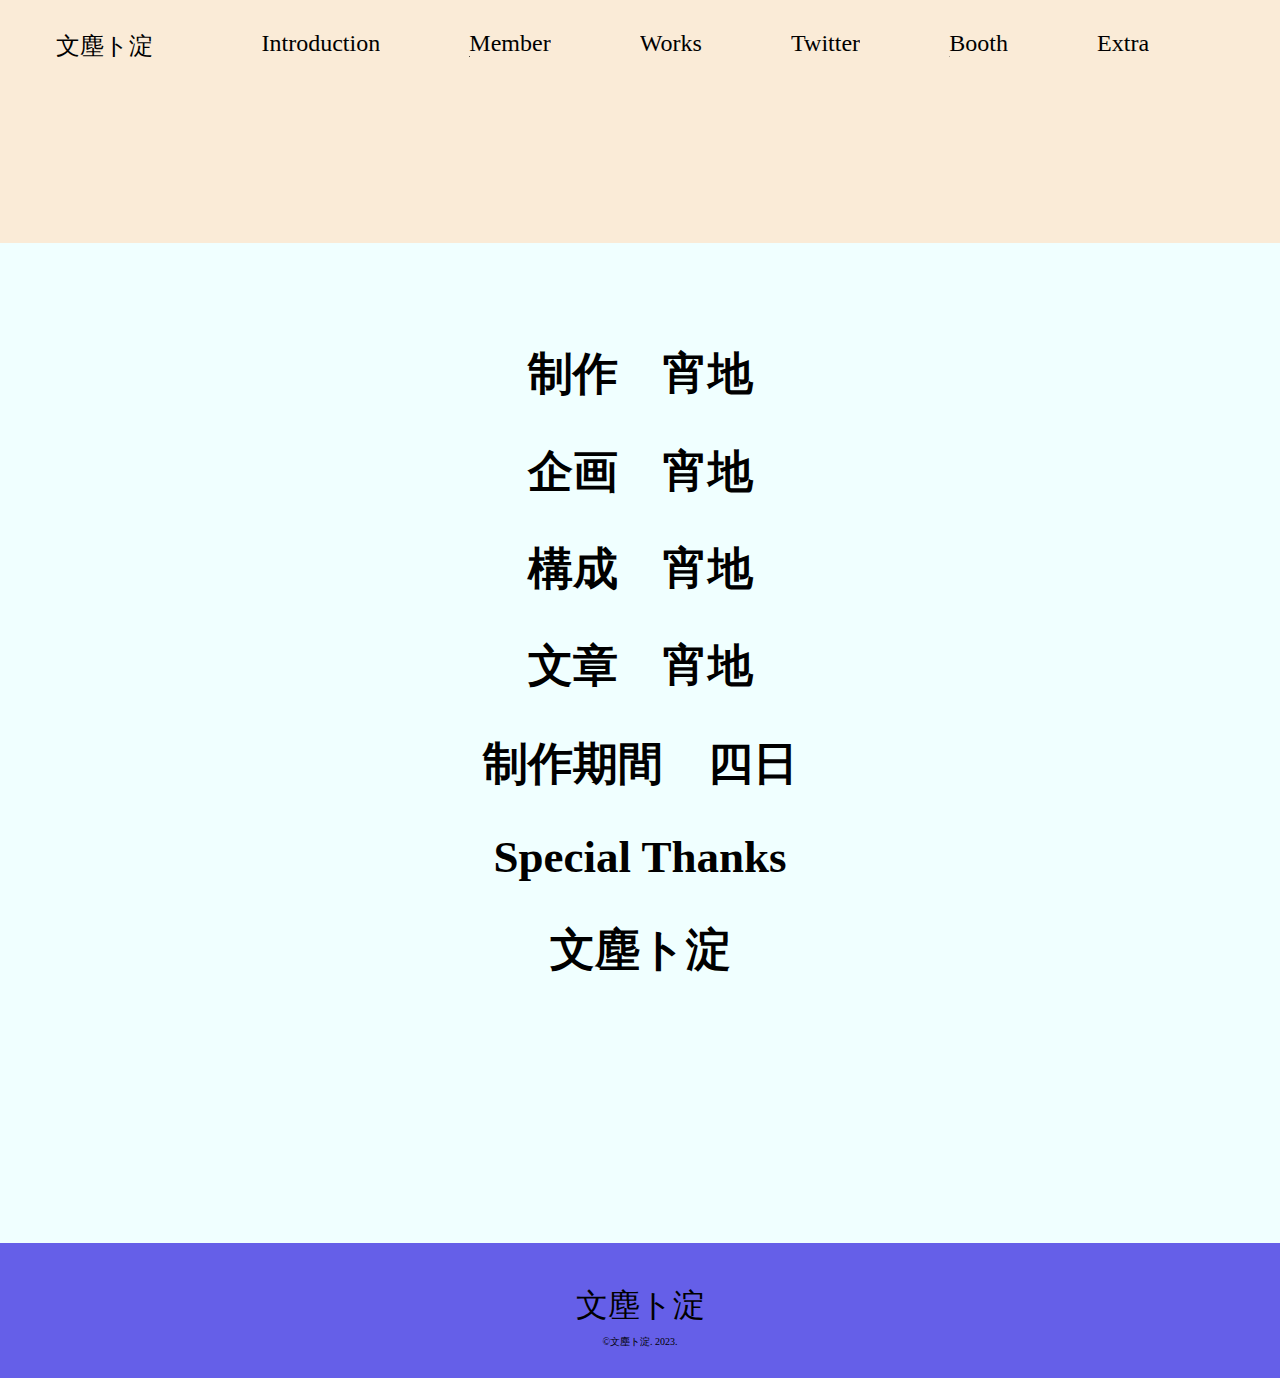
==== commit f87c72bb: "eleventh" ====
--- a/Extra.html
+++ b/Extra.html
@@ -9,7 +9,7 @@
     <link rel="stylesheet" href="styles.css">
 
     <title>文塵ト淀</title>
-    <header style="cursor: pointer;" id="header-text" onclick="bounceAnimation()">    
+    <header style="cursor: pointer;" id="header-text" onclick="bounceAnimation()">
         <span>文</span>
         <span>塵</span>
         <span>ト</span>
@@ -21,7 +21,7 @@
                 <li><a href="member.html">Member</a></li>
                 <li><a href="works.html">Works</a></li>
                 <li><a href="Twitter.html">Twitter</a></li>
-                <li><a target="_blank "href="https://yoichi-sousaku.booth.pm/">Booth</a></li>
+                <li><a target="_blank " href="https://yoichi-sousaku.booth.pm/">Booth</a></li>
                 <li><a href="Extra.html">Extra</a></li>
             </ul>
         </div>
@@ -29,11 +29,37 @@
 
 </head>
 
-<body style="height:3000px">
-    
-    
-    <main style="height:3000px ;background-color: azure;">
-<h2><span style="font-size: 82px;">どうも宵地です</span></h2>
+<body style="height:1000px">
+
+
+    <main style="height:1000px ;background-color: azure;">
+<div class="extra">
+    <h2>制作　宵地</h2>
+    <h2>企画　宵地</h2>
+    <h2>構成　宵地</h2>
+    <h2>文章　宵地</h2>
+    <h2>制作期間　四日</h2>
+    <h2>Special Thanks</h2>
+    <h2>文塵ト淀</h2>
+
+</div>
+
+
+    </main>
+
+
+    <script src="scripts.js"></script>
+
+    <footer>
+        <div class="footer-logo"><a href="#">文塵ト淀</a></div>
+        <p style="font-size: 10px;top:3vw; position: relative;">©文塵ト淀. 2023.</p>
+    </footer>
+
+
+</body>
+
+</html>
+<!-- <h2><span style="font-size: 82px;">どうも宵地です</span></h2>
 <h2>さて、私が制作したこのホームページサイト、いかがだったでしょうか。今回は勉強がてらだったのでデザインを優先しユーザビリティを犠牲にした面も多々あったかとは思いますがなかなか良い出来になったのではないかと思います。これ書いてる段階ではまだ完成してないんですけどね。そこはまあご愛敬ということで。</h2>
 <h2><span style="font-size: 50px;">正直な話、めちゃくちゃ疲れました。</span></h2>
 <h2>疲れたのでここからはもう読みやすさとか無視していきます。読みたい人は勝手に読んでください。この文読むくらいならDiscordに投げている「命を編んでよメヌエット」読んで欲しいんですけどね。まあそれは良いとして疲れたものは疲れました。誰にやれと言われたわけでもなく誰のためにやったわけでもないのですが言わせてください。疲れました。</h2>
@@ -56,17 +82,4 @@
 <h2>さて思ったより文字数がかさんできましたね。これ進捗ってことにならないでしょうか？何でか分からないけど文字書くのもコード書くのもどっちも頭使うはずなのにコードはぶっ続けで一日中欠けるんですよね。今もう四時越えてますもん。そろそろ太陽が昇ってくるね。なんでだろ、明確なサンプルがあるからかな、それっぽい。とまあそんな感じでゴールデンウイーク数日を使ってホームページ作ってみてました。要素が足りないなどいろいろあるかとは思いますが。</h2>
 <h2>うん、そろそろ眠いのでExtra-制作者の嘆き編はこの辺にしておきましょうか。制作はお馴染み宵地でお送りしました。いかがだったでしょうか？　文塵ト淀ホームページ。もうここまできたらぶっちゃけますがかなり良い感じの出来になったのではないかと思っています。ここからこのホームページを充実させていくのはあなたたちの活動内容次第です！のでこれからも頑張っていきましょう。ここ使いづらいな、といったユーザビリティ関連はガチで率直に言って貰えると助かりまくります。スクロールしずらいとかUIが分かりずらいとかサイト間移動がしにくいとか。みなさんから勉強させてください。生の意見は貴重と存じます</h2>
 <h2>追伸：もし満足してくれたなら前述しました「命を編んでよメヌエット」を読んで頂けると嬉しいです。なかなかに好きな作品なので。自分から読んでと頼み半強制で感想を求めるような行為には吐き気がするけれど、相反する行動を取るのも偶にはまあいいか。</h2>
-</main>
-
-
-    <script src="scripts.js"></script>
-    
-    <footer>
-        <div class="footer-logo"><a href="#">文塵ト淀</a></div>
-        <p style="font-size: 10px;top:3vw; position: relative;">©文塵ト淀. 2023.</p>
-    </footer>
-
-    
-</body>
-
-</html>+ -->--- a/styles.css
+++ b/styles.css
@@ -162,7 +162,7 @@
 }
 
 .under {
-  height: 50vw;
+  height: 800px;
   min-height: 500px;
   background-color: bisque;
   position: relative;
@@ -400,6 +400,9 @@
   position: relative;
   
 }
+.list p{
+  margin-top: 50px;
+}
 
 main p {
   font-size: 84px;
@@ -546,6 +549,7 @@
   position: relative;
   padding-left: 0px;
   padding: 20px;
+  left: 0%;
   border: #000 solid 2px; 
   top: 90%;
     transition: transform 0.5s;
@@ -919,44 +923,7 @@
   }
 }
 
-pre {
-  z-index: 1000;
-  padding: 0;
-  margin: 0;
-}
-
-.load {
-  position: fixed;
-  top: 0;
-  left: 0;
-  z-index: 1000;
-  margin: 0 auto;
-  min-height: 100%;
-  width: 100%;
-  background: rgb(255, 255, 255);
-}
-
-.term-wrapper {
-  max-height: 100vh;
-  overflow-y: auto;
-}
-
-.term {
-  z-index: 1000;
-  font-family: monospace;
-  color: #000000;
-  opacity: 0.8;
-  font-size: 2em;
-  overflow-x: hidden;
-  padding-top: 10px;
-  padding-left: 20px;
-}
-
-.term:after {
-  content: "_";
-  opacity: 1;
-  animation: cursor 1s infinite;
-}
+
 
 
 @keyframes cursor {
@@ -980,6 +947,15 @@
 
 /* 画面幅が小さいときのスタイル */
 @media (max-width: 768px) {
+  .extra{
+    width: 100%;
+    height: auto;
+    padding-top: 5%;
+    font-size: 20px;
+    align-items: center;
+    justify-content: center;
+    text-align: center;
+  }
   main ul {
     column-count: 2;
     padding: 0px;
@@ -1021,7 +997,7 @@
     left:75%;
   }
   .member h2{
-    font-size: 15px;
+    font-size: 16px;
   position: absolute;
   font-family: 'Times New Roman', Times, serif;
   padding-top: 30px;
@@ -1032,9 +1008,8 @@
     position: absolute;
     top: 0;
     left: 50%;
-    font-size: 40px;
+    font-size: 35px;
     transform: translate(-50%, 0);
-  
   }
 
   main ul li {
@@ -1057,7 +1032,7 @@
   }
 
   .p-card{
-    height: 50vh;
+    height: 60vh;
     width: 35vw;
     padding-top: 10px;
     background: #94d8bc;
@@ -1080,7 +1055,7 @@
     }
 
     .under {
-      height: 100vw;
+      height: 160vw;
       min-height: 500px;
       background-color: bisque;
       position: relative;
@@ -1219,23 +1194,151 @@
 
 }
 
+pre {
+  z-index: 1000;
+  padding: 0;
+  margin: 0;
+  font-size: 15px;
+}
+
+.load {
+  position: fixed;
+  top: 0;
+  left: 0;
+  z-index: 1000;
+  margin: 0 auto;
+  min-height: 100%;
+  width: 100%;
+  background: rgb(255, 255, 255);
+  font-size: 15px;
+}
+
+.term-wrapper {
+  max-height: 100vh;
+  overflow-y: auto;
+  font-size: 15px;
+
+}
+
+.term {
+  z-index: 1000;
+  font-family: monospace;
+  color: #000000;
+  opacity: 0.8;
+  font-size: 12px;
+  overflow-x: hidden;
+  padding-top: 10px;
+  padding-left: 20px;
+}
+
+.term:after {
+  content: "_";
+  opacity: 1;
+  animation: cursor 1s infinite;
+}
+.novel p {
+  position: absolute;
+  writing-mode: vertical-rl;
+  font-size: 13px;
+  font-family: "さわらび明朝", "Noto Serif Japanese", serif;
+}
+.extra{
+  width: 100%;
+  height: auto;
+  padding-top: 5%;
+  font-size: 30px;
+  align-items: center;
+  justify-content: center;
+  text-align: center;
+}
+.products{
+  width: 100%;
+  height: 800px;
+  background-color: #e5f1f0;
+  padding-top: 100px;
+  padding-bottom: 100px;
+  position: relative;
+}
+.products img{
+margin-left: 2%;
+width: 35%;
+}
+.products-content{
+  position: absolute;
+  width: 60%;
+  height: 100%;
+  background-color: #ffffffcc;
+  top: 0;
+  right: 0;
+  text-align: center;
+  padding: 0px;
+  box-sizing: border-box; /* 追加 */
+  overflow-wrap: break-word; /* 追加 */
+}
+.products-content h1{
+font-size: 40px;
+margin-top: 20px;
+text-align: center;
+}
+
+.products-content p{
+  padding: 10px;
+  top: 7%;
+  width: 100%;
+  font-size: 17px;
+  margin-top: 50px;
+font-family: "さわらび明朝", "Noto Serif Japanese", serif;
+text-align: center;
+  box-sizing: border-box; /* 追加 */
+  overflow-wrap: break-word; /* 追加 */
+}
 }
 
 
 /* 画面幅が中くらいのときのスタイル */
 @media (min-width: 769px) and (max-width: 1024px) {
+
+  .extra{
+    width: 100%;
+    height: auto;
+    padding-top: 5%;
+    font-size: 20px;
+    align-items: center;
+    justify-content: center;
+    text-align: center;
+  }
+
   main ul {
-    column-count: 3;
+    column-count: 4;
+    padding-left: 0px;
+  }
+  main ul li{
+    overflow: hidden;
   }
   main ol {
-    column-count: 3;
+    column-count: 4;
     
   }
   .list{
-    height: 800px;
-  }
+    height: 600px;
+  }
+
+  .arrow-link {
+    height: 10px;
+    display: inline-block;
+    text-decoration: none;
+    color: #000;
+    position: relative;
+    padding-left: 0px;
+    padding: 20px;
+    left: 0%;
+    border: #000 solid 2px; 
+    top: 90%;
+      transition: transform 0.5s;
+  }
+
   .member h2{
-    font-size: 30px;
+    font-size: 25px;
   position: absolute;
 
   font-family: 'Times New Roman', Times, serif;
@@ -1265,6 +1368,273 @@
     line-height: 20px;
     margin-bottom: 0px;
   }
+  .dress{
+    font-size: 4vw;
+    position: absolute;
+    top: 3vh;
+    left: 20%;
+    }
+
+    .under {
+      height: 120vw;
+      min-height: 500px;
+      background-color: bisque;
+      position: relative;
+      font-size: 50px;
+      font-family: 'Times New Roman', Times, serif;
+      z-index: 2;
+      width: 100%;
+      text-align: center;
+    }
+    .mem-introduce{
+      width: 48%;
+      height: 80%;
+      position: absolute;
+      top: 15%;
+      
+    }
+
+    .card {
+      display: flex;
+      height: 200px;
+      width: 130px;
+      background-color: #5279c2;
+      border-radius: 10px;
+      box-shadow: -1rem 0 3rem #000;
+      transition: 0.4s ease-out;
+      position: relative;
+      left: 0px;
+      font-size: 12px;
+    }
+    .card_css {
+      position: relative;
+      height: 300px;
+      width: 370px;
+      top: 60px;
+      left: 15px;
+      display: flex;
+      justify-content: center; /* 追加 */
+      align-items: center; /* 追加 */
+    }
+    .bar {
+      position: absolute;
+      top: 100px;
+      left: 20px;
+      height: 5px;
+      width: 100px;
+    }
+    
+    .circle {
+      position: relative;
+      top: 50%;
+      position: absolute;
+      width: 100px;
+      height: 100px;
+      border-radius: 50%;
+      opacity: 0.5;
+      z-index: -1;
+    }
+    .card-link {
+      text-decoration: none;
+      color: inherit;
+      position: static;
+      left: auto;
+      display: flex;
+      justify-content: center;
+      align-items: center;
+      height: 130px;
+      width: 130px; /* 幅を130pxに変更 */
+    }
+main ol li {
+  overflow: hidden;
+  display: inline-block;
+  background: transparent;
+  text-transform: uppercase;
+  font-weight: bold;
+  font-style: normal;
+  margin: 12px;
+  letter-spacing: 0.1em;
+  color: rgba(223, 190, 106, 0.7);
+  height: 70px;
+  line-height: 70px;
+  border-radius: 0;
+  transition: all 0.7s ease-out;
+  background: linear-gradient(270deg, rgba(223, 190, 106, 0.8), rgba(146, 111, 52, 0.8), rgba(34, 34, 34, 0), rgba(34, 34, 34, 0));
+  background-position: 1% 50%;
+  background-size: 300% 300%;
+  background-color: #000000fb;
+  font-size: 20px;
+  text-decoration: none;
+  width: 170px;
+  border: none;
+  padding-left: 0px;
+  border: 1px solid rgba(223, 190, 106, 0.3);
+  cursor: pointer;
+  list-style-type: none;
+  justify-content: center;
+  align-items: center;
+  text-align: center;
+}
+
+svg {
+  fill: #c59b73;
+  stroke-width: 2px;
+  width: 100px;
+  height: 100px;
+}
+.square {
+  position: absolute;
+  width: 60px;
+  height: 60px;
+  opacity: 0.5;
+  z-index: 5;
+  border: 5px solid #5a47c7;
+  display: flex;
+  justify-content: center;
+  align-items: center;
+  cursor: pointer;
+}
+.top h2 {
+  margin-left: 20px;
+  position: relative;
+  font-size: 30px;
+  font-family: 'Times New Roman', Times, serif;
+  z-index: 2;
+}
+
+.top {
+  margin-top: 150px;
+  width: 200px;
+}
+
+.button-container{
+  width:270px ;
+margin: 0px;
+}
+.btn{
+  padding: 20px;
+
+}
+
+pre {
+  z-index: 1000;
+  padding: 0;
+  margin: 0;
+  font-size: 28px;
+}
+
+.load {
+  position: fixed;
+  top: 0;
+  left: 0;
+  z-index: 1000;
+  margin: 0 auto;
+  min-height: 100%;
+  width: 100%;
+  background: rgb(255, 255, 255);
+  font-size: 28px;
+}
+
+.term-wrapper {
+  max-height: 100vh;
+  overflow-y: auto;
+  font-size: 28px;
+
+}
+
+.term {
+  z-index: 1000;
+  font-family: monospace;
+  color: #000000;
+  opacity: 0.8;
+  font-size: 28px;
+  overflow-x: hidden;
+  padding-top: 10px;
+  padding-left: 20px;
+}
+
+.term:after {
+  content: "_";
+  opacity: 1;
+  animation: cursor 1s infinite;
+}
+
+main .icon{
+  width:20vw; 
+  height: auto;
+  position: absolute;
+  top: 5%;
+  left:5%;
+}
+
+.works{
+  width:12vh; 
+  height: auto;
+  position: absolute;
+  top: 20%;
+  left:80%;
+}
+
+.member{
+  display: flex;
+  justify-content: center;
+  flex-wrap: wrap;
+  width: 100%;
+  background-color: #aa97cf6b;
+  height: 700px;
+  position: relative;
+  scroll-behavior: smooth;
+  background-size: 800% 800%; 
+  animation: colorShift 5s ease infinite;
+ 
+}
+
+main{
+  height: 9900px;
+}
+.products{
+  width: 100%;
+  height: 800px;
+  background-color: #e5f1f0;
+  padding-top: 100px;
+  padding-bottom: 100px;
+  position: relative;
+}
+.products img{
+margin-left: 10%;
+width: 25%;
+}
+.products-content{
+  position: absolute;
+  width: 60%;
+  height: 100%;
+  background-color: #ffffffcc;
+  top: 0;
+  right: 0;
+  text-align: center;
+  padding: 0px;
+  box-sizing: border-box; /* 追加 */
+  overflow-wrap: break-word; /* 追加 */
+}
+.products-content h1{
+font-size: 60px;
+margin-top: 20px;
+text-align: center;
+}
+
+.products-content p{
+  padding: 10px;
+  top: 7%;
+  width: 100%;
+  font-size: 25px;
+  margin-top: 80px;
+font-family: "さわらび明朝", "Noto Serif Japanese", serif;
+text-align: center;
+  box-sizing: border-box; /* 追加 */
+  overflow-wrap: break-word; /* 追加 */
+}
+
+
 }
 
 /* 画面幅が大きいときのスタイル */
@@ -1276,7 +1646,7 @@
     column-count: 4;
   }
   .member h2{
-    font-size: 30px;
+    font-size: 29px;
   position: absolute;
   font-family: 'Times New Roman', Times, serif;
   padding-top: 15px;
@@ -1305,4 +1675,98 @@
     line-height: 20px;
     margin-bottom: 0px;
   }
-}
+
+  pre {
+    z-index: 1000;
+    padding: 0;
+    margin: 0;
+  }
+  
+  .load {
+    position: fixed;
+    top: 0;
+    left: 0;
+    z-index: 1000;
+    margin: 0 auto;
+    min-height: 100%;
+    width: 100%;
+    background: rgb(255, 255, 255);
+  }
+  
+  .term-wrapper {
+    max-height: 100vh;
+    overflow-y: auto;
+  }
+  
+  .term {
+    z-index: 1000;
+    font-family: monospace;
+    color: #000000;
+    opacity: 0.8;
+    font-size: 2em;
+    overflow-x: hidden;
+    padding-top: 10px;
+    padding-left: 20px;
+  }
+  
+  .term:after {
+    content: "_";
+    opacity: 1;
+    animation: cursor 1s infinite;
+  }
+
+  .extra{
+    width: 100%;
+    height: auto;
+    padding-top: 5%;
+    font-size: 30px;
+    align-items: center;
+    justify-content: center;
+    text-align: center;
+  }
+  .extra{
+  width: 100%;
+  height: auto;
+  padding-top: 5%;
+  font-size: 30px;
+  align-items: center;
+  justify-content: center;
+  text-align: center;
+}
+.products{
+  width: 100%;
+  height: 800px;
+  background-color: #e5f1f0;
+  padding-top: 100px;
+  padding-bottom: 100px;
+  position: relative;
+}
+.products img{
+margin-left: 10%;
+}
+.products-content{
+  position: absolute;
+  width: 60%;
+  height: 100%;
+  background-color: #ffffffcc;
+  top: 0;
+  right: 0;
+  text-align: center;
+  padding: 30px;
+}
+.products-content h1{
+font-size: 70px;
+margin-top: 0px;
+text-align: center;
+}
+
+.products-content p{
+  padding: 30px;
+  top: 15%;
+  font-size: 30px;
+  margin-top: 50px;
+font-family: "さわらび明朝", "Noto Serif Japanese", serif;
+text-align: center;
+}
+}
+
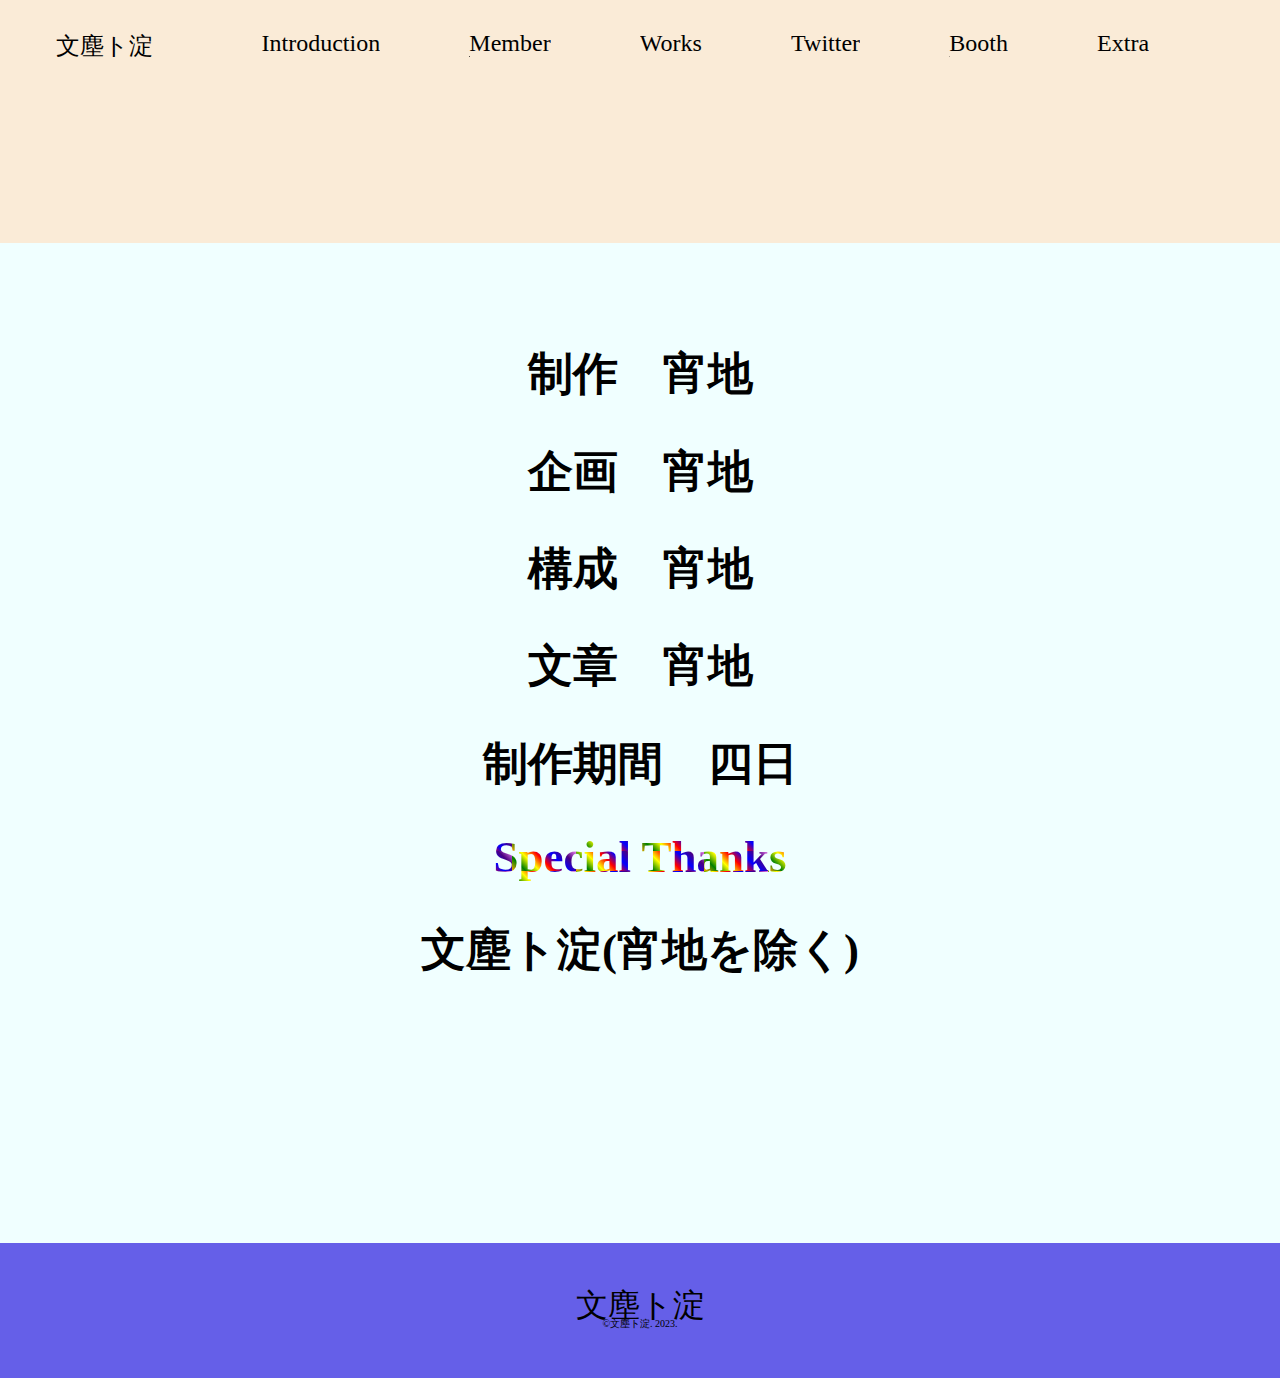
==== commit cf384812: "pre" ====
--- a/Extra.html
+++ b/Extra.html
@@ -39,8 +39,11 @@
     <h2>構成　宵地</h2>
     <h2>文章　宵地</h2>
     <h2>制作期間　四日</h2>
-    <h2>Special Thanks</h2>
-    <h2>文塵ト淀</h2>
+    <h2 style="  background: -webkit-linear-gradient(45deg,  orange, green, yellow, red,blue, indigo, violet);
+    -webkit-background-clip: text;
+    -webkit-text-fill-color: transparent;
+    background-size: 5% 20px;">Special Thanks</h2>
+    <h2>文塵ト淀(宵地を除く)</h2>
 
 </div>
 
@@ -52,7 +55,7 @@
 
     <footer>
         <div class="footer-logo"><a href="#">文塵ト淀</a></div>
-        <p style="font-size: 10px;top:3vw; position: relative;">©文塵ト淀. 2023.</p>
+        <p style="font-size: 10px;top:15%; position: relative;">©文塵ト淀. 2023.</p>
     </footer>
 
 
--- a/styles.css
+++ b/styles.css
@@ -118,7 +118,7 @@
 .top h2 {
   margin-left: 50px;
   position: relative;
-  font-size: calc(2vw + 20px);
+  font-size: calc(2vw + 15px);
   font-family: 'Times New Roman', Times, serif;
   z-index: 2;
 }
@@ -947,6 +947,12 @@
 
 /* 画面幅が小さいときのスタイル */
 @media (max-width: 768px) {
+  .header {
+  margin-top: 80px;
+  margin-left: 10%;
+  font-size: 5vw;
+  font-family: 'Times New Roman', Times, serif;
+}
   .extra{
     width: 100%;
     height: auto;
@@ -955,6 +961,9 @@
     align-items: center;
     justify-content: center;
     text-align: center;
+  }
+  .extra h2{
+    font-size: 30px;
   }
   main ul {
     column-count: 2;
@@ -1028,11 +1037,12 @@
     text-decoration: none;
     border-bottom: 5px;
     transition: transform 0.5s ease-in-out, background-color 0.5s ease-in-out, text-decoration 0.5s ease-in-out;
+    overflow: hidden;
   
   }
 
   .p-card{
-    height: 60vh;
+    height: 65vh;
     width: 35vw;
     padding-top: 10px;
     background: #94d8bc;
@@ -1055,7 +1065,7 @@
     }
 
     .under {
-      height: 160vw;
+      height: 180vw;
       min-height: 500px;
       background-color: bisque;
       position: relative;
@@ -1661,7 +1671,7 @@
   
   }
   .p-card{
-    height: 50vh;
+    height: 500px;
     width: 25vw;
     padding-top: 10px;
     background: #94d8bc;
@@ -1674,6 +1684,7 @@
     font-size: 16px;
     line-height: 20px;
     margin-bottom: 0px;
+    padding: 0px 20px;
   }
 
   pre {
@@ -1714,7 +1725,41 @@
     opacity: 1;
     animation: cursor 1s infinite;
   }
-
+  .products{
+    width: 100%;
+    height: 800px;
+    background-color: #e5f1f0;
+    padding-top: 100px;
+    padding-bottom: 100px;
+    position: relative;
+  }
+  .products img{
+  margin-left: 10%;
+  }
+  .products-content{
+    position: absolute;
+    width: 60%;
+    height: 100%;
+    background-color: #ffffffcc;
+    top: 0;
+    right: 0;
+    text-align: center;
+    padding: 30px;
+  }
+  .products-content h1{
+  font-size: 70px;
+  margin-top: 0px;
+  text-align: center;
+  }
+  
+  .products-content p{
+    padding: 30px;
+    top: 15%;
+    font-size: 30px;
+    margin-top: 50px;
+  font-family: "さわらび明朝", "Noto Serif Japanese", serif;
+  text-align: center;
+  }
   .extra{
     width: 100%;
     height: auto;
@@ -1724,49 +1769,10 @@
     justify-content: center;
     text-align: center;
   }
-  .extra{
-  width: 100%;
-  height: auto;
-  padding-top: 5%;
-  font-size: 30px;
-  align-items: center;
-  justify-content: center;
-  text-align: center;
-}
-.products{
-  width: 100%;
-  height: 800px;
-  background-color: #e5f1f0;
-  padding-top: 100px;
-  padding-bottom: 100px;
-  position: relative;
-}
-.products img{
-margin-left: 10%;
-}
-.products-content{
-  position: absolute;
-  width: 60%;
-  height: 100%;
-  background-color: #ffffffcc;
-  top: 0;
-  right: 0;
-  text-align: center;
-  padding: 30px;
-}
-.products-content h1{
-font-size: 70px;
-margin-top: 0px;
-text-align: center;
-}
-
-.products-content p{
-  padding: 30px;
-  top: 15%;
-  font-size: 30px;
-  margin-top: 50px;
-font-family: "さわらび明朝", "Noto Serif Japanese", serif;
-text-align: center;
-}
-}
-
+
+
+}
+
+@media(min-width:1025px)and(max-width:1500px){
+
+}